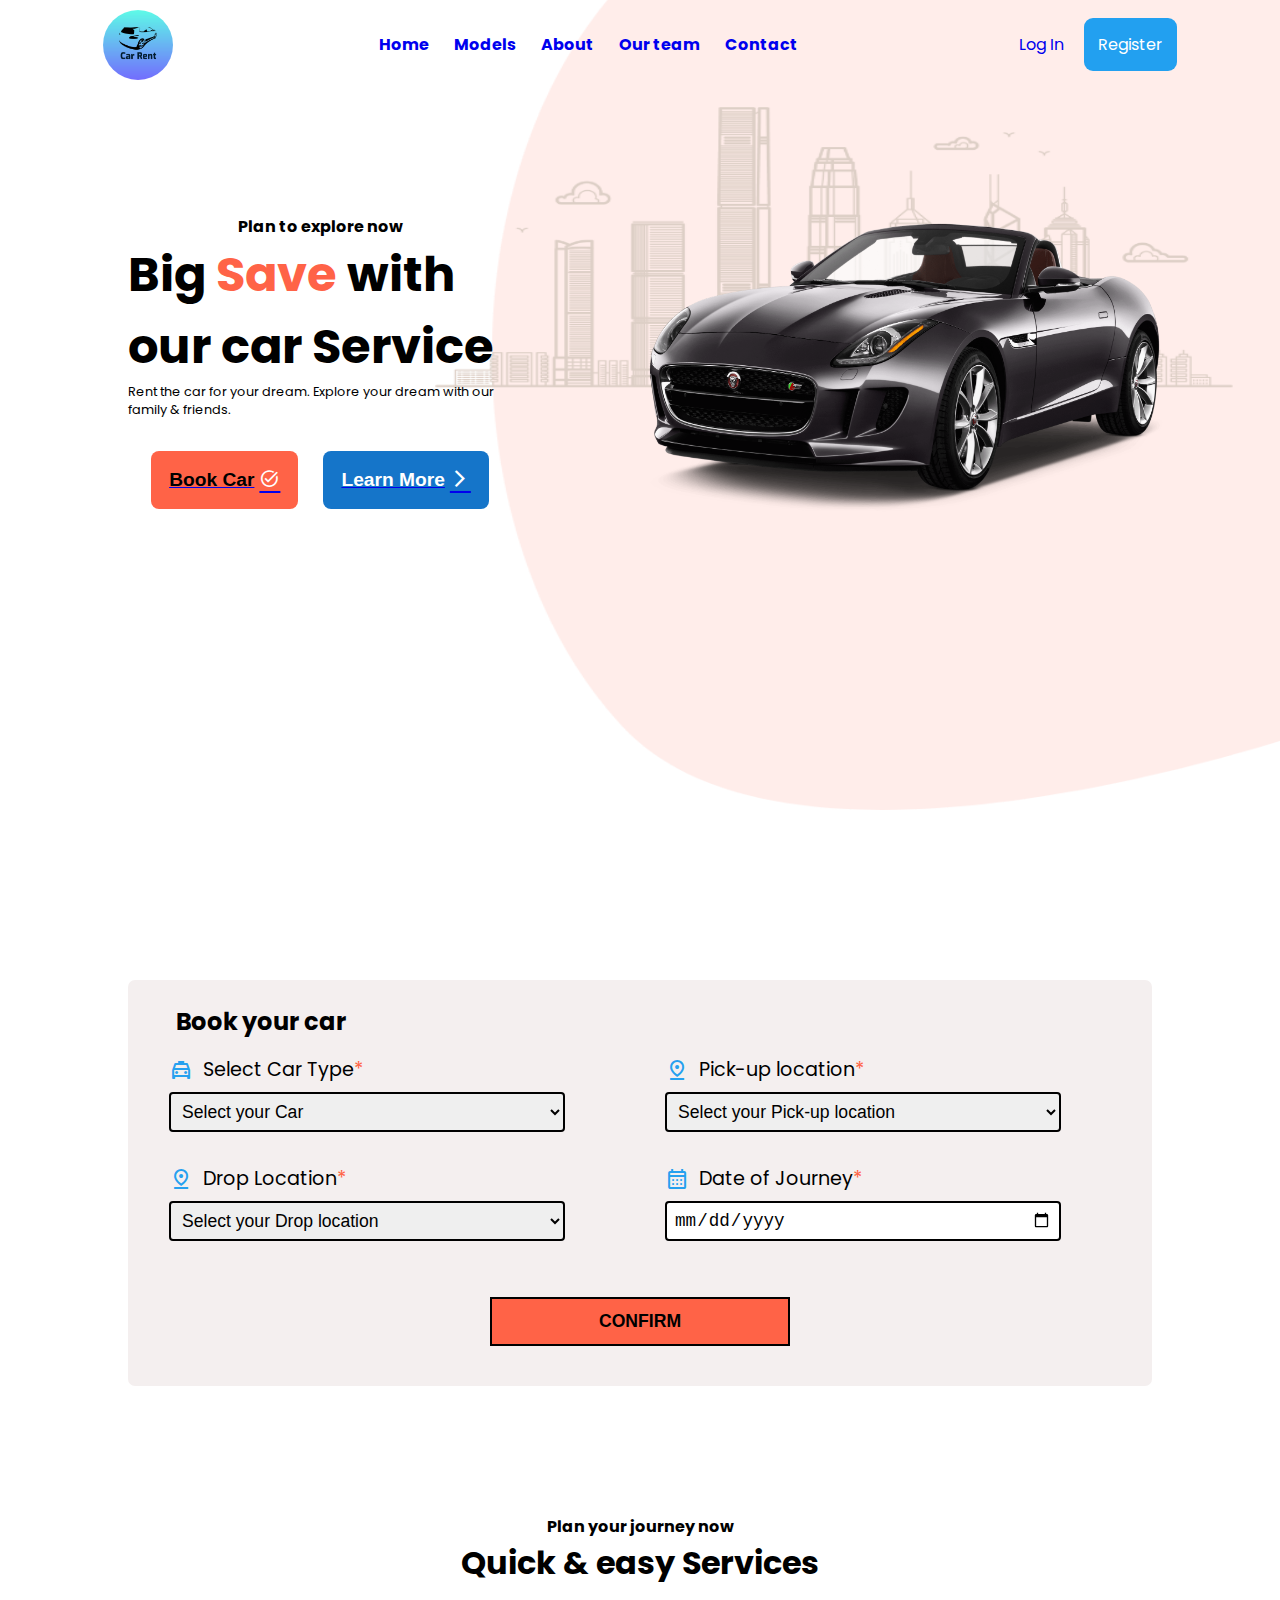
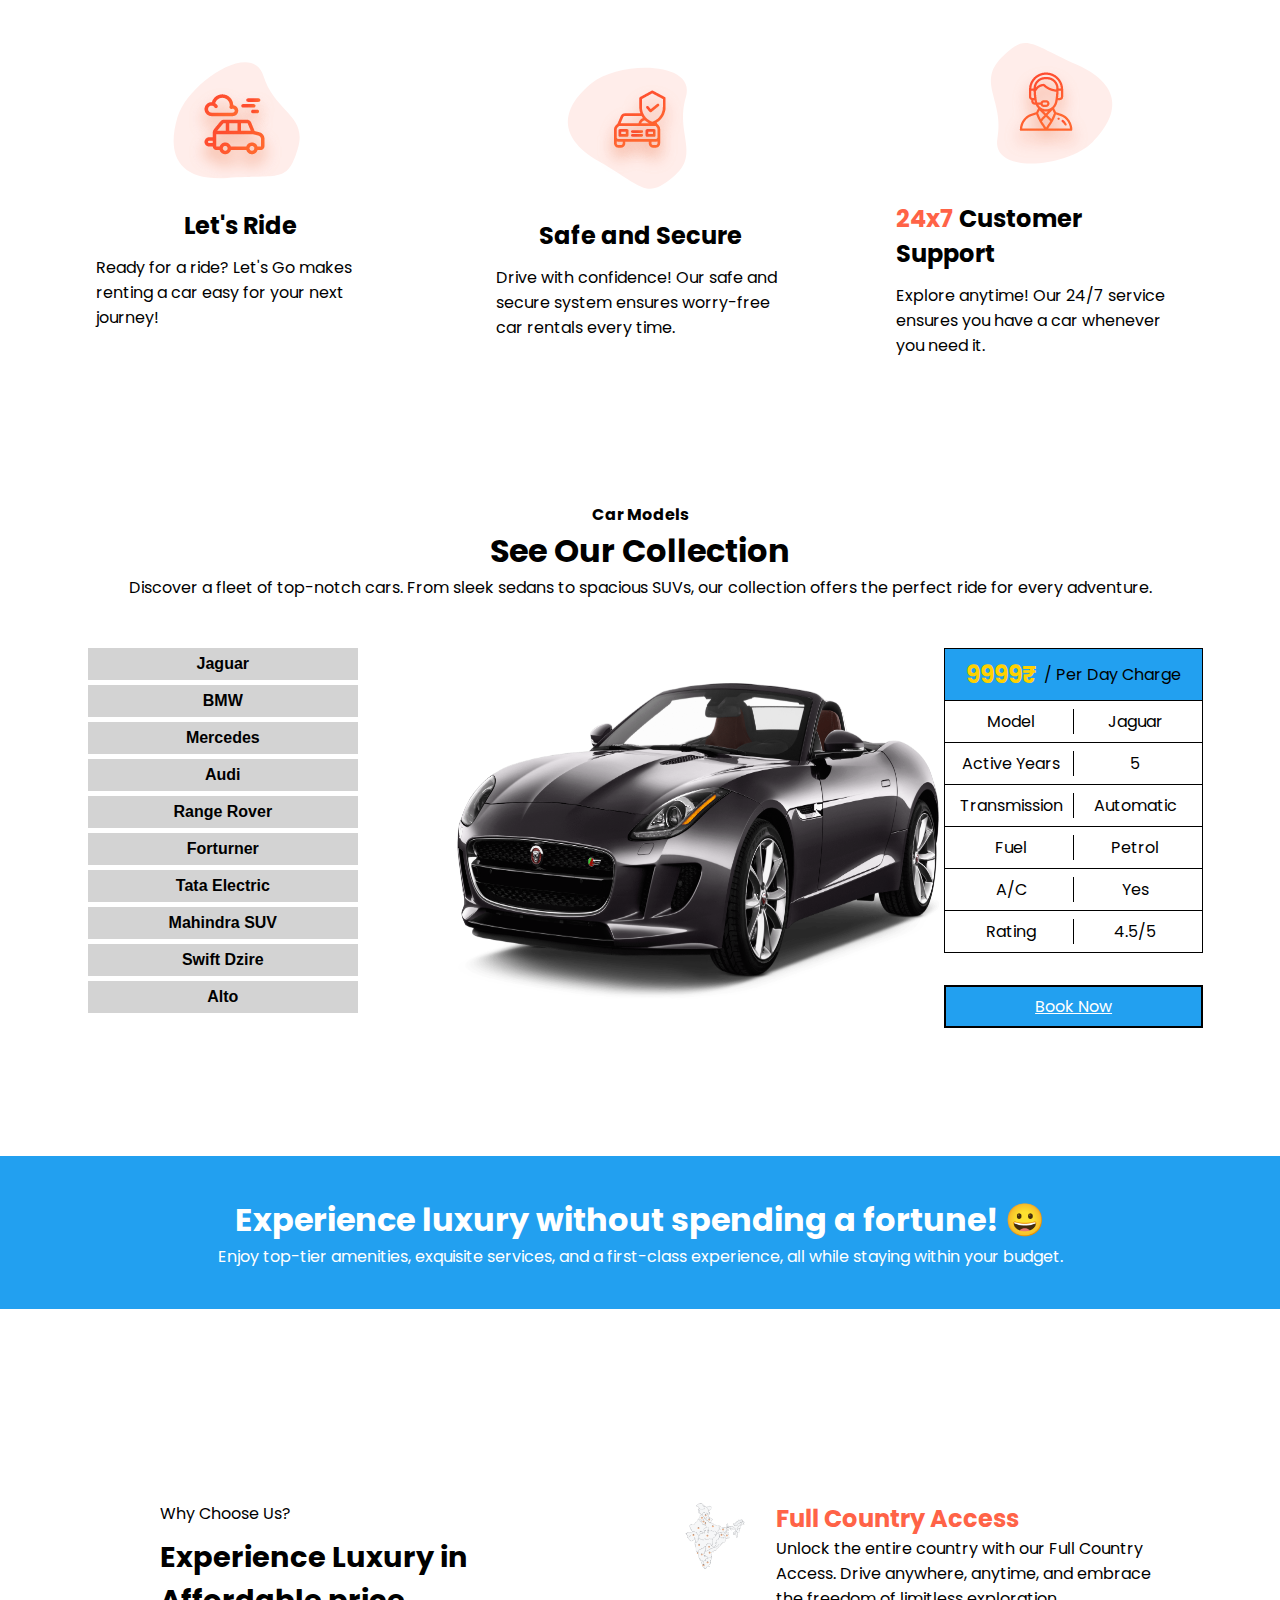
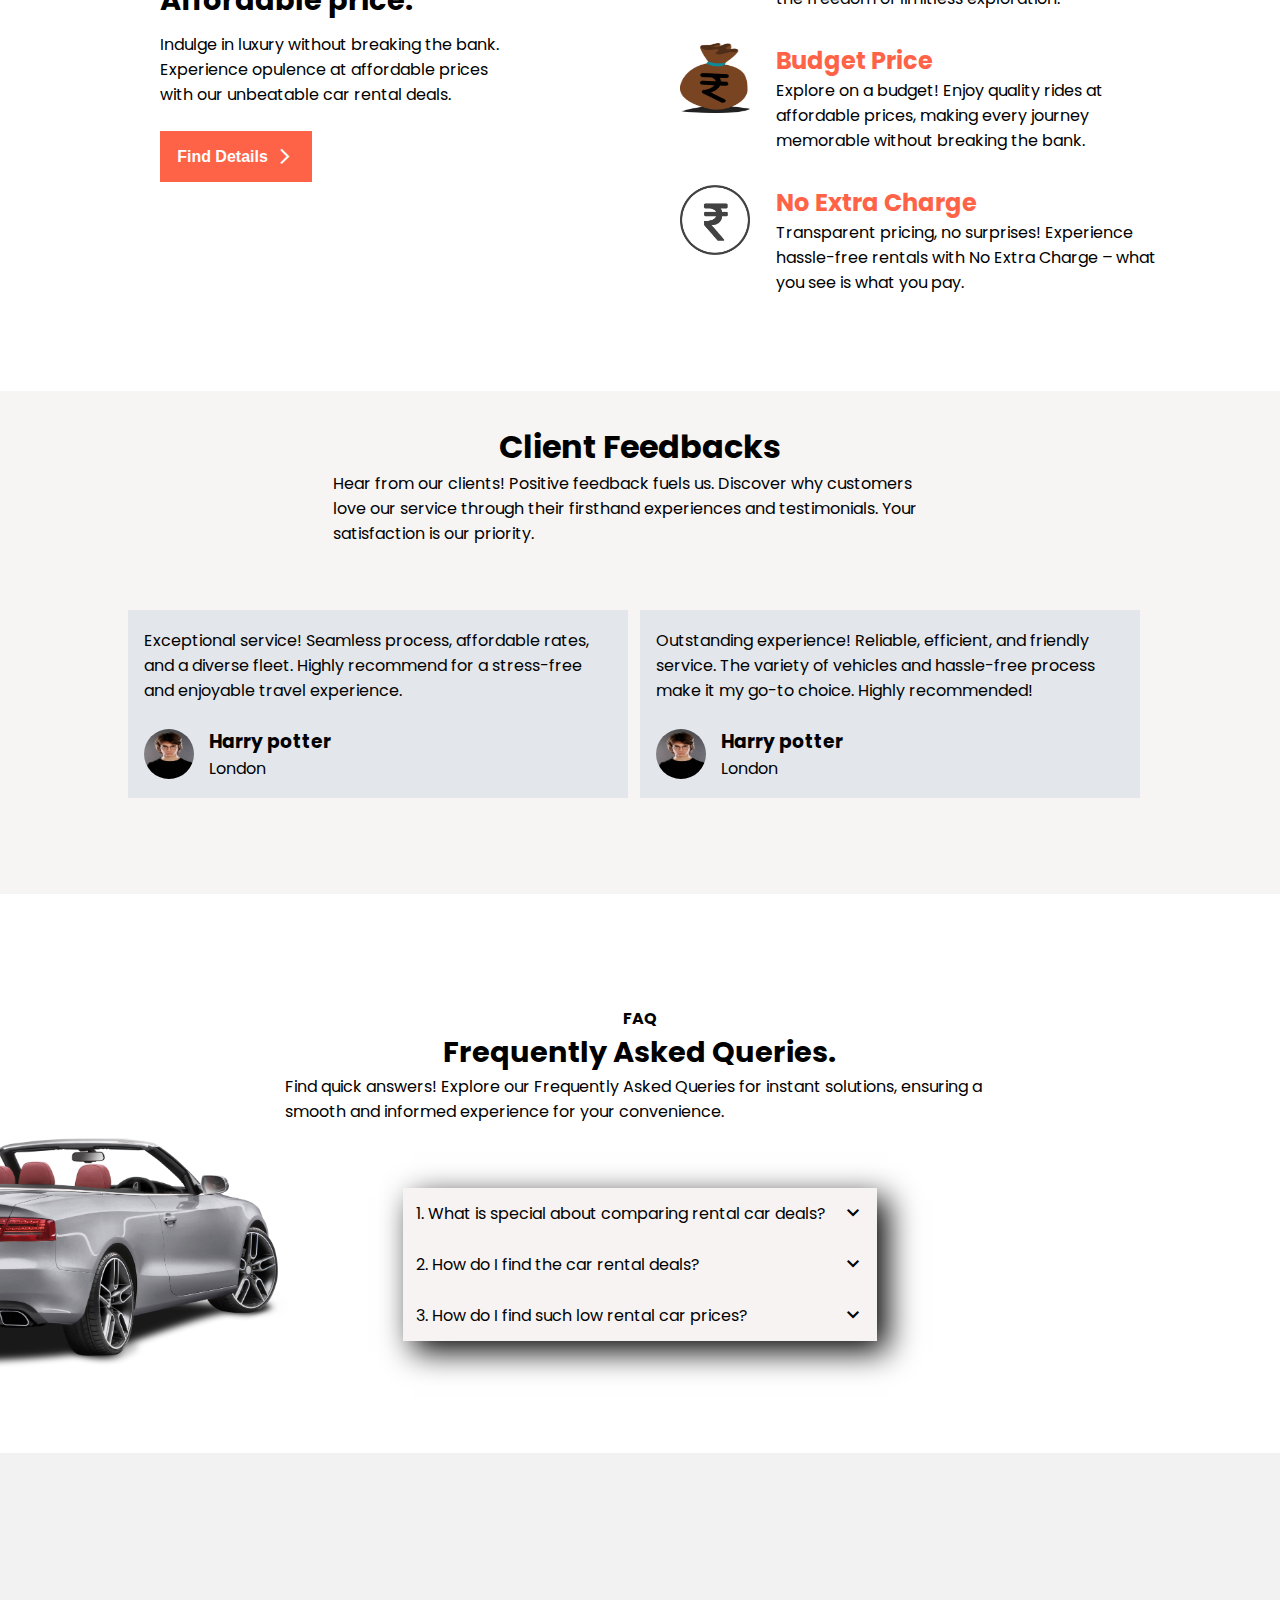
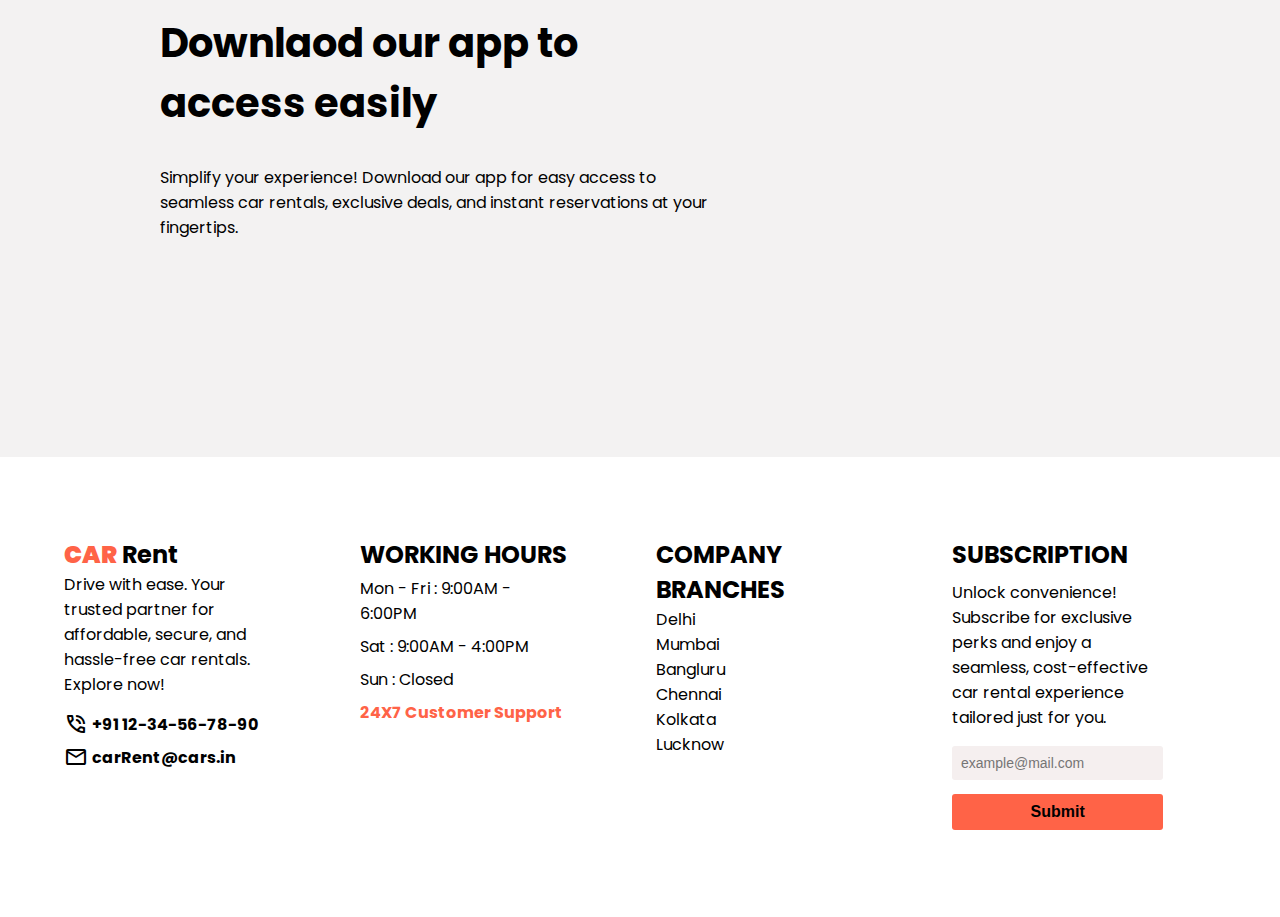
==== index.html @ 5f538761 "uploading car rent file" ====
<!DOCTYPE html>
<html lang="en">

<head>
    <meta charset="UTF-8" />
    <meta name="viewport" content="width=device-width, initial-scale=1.0" />
    <title>Car Rent</title>
    <link rel="stylesheet" href="/style.css" />
    <link rel="stylesheet"
        href="https://fonts.googleapis.com/css2?family=Material+Symbols+Outlined:opsz,wght,FILL,GRAD@20..48,100..700,0..1,-50..200" />
</head>

<body>
    <header id="header">
        <nav>
            <img src="/Image folder/background-buildings.png" alt="" class="back_img" />
            <div class="mobile_nav">
                <div class="close_nav">
                    <span class="material-symbols-outlined"> close </span>
                </div>
                <ul id="mobileNav-menu-list">
                    <li class="nav-menu-list"><a href="#">Home</a></li>
                    <li class="nav-menu-list model_click"><a href="#models">Models</a></li>
                    <li class="nav-menu-list"><a href="about.html">About</a></li>
                    <li class="nav-menu-list"><a href="ourTeam.html">Our team</a></li>
                    <li class="nav-menu-list"><a href="contact.html">Contact</a></li>
                </ul>
            </div>
            <div class="nav-container">
                <div class="nav-logo">
                    <img src="/Image folder/logo icon.png" alt="" />
                </div>
                <div class="menu">
                    <ul id="menu-list">
                        <li class="nav-menu-list"><a href="#" id="home-link">Home</a></li>
                        <li class="nav-menu-list">
                            <a href="#" id="model-link">Models</a>
                        </li>
                        <li class="nav-menu-list">
                            <a href="about.html" id="about-link">About</a>
                        </li>
                        <li class="nav-menu-list">
                            <a href="ourTeam.html" id="team-link">Our team</a>
                        </li>
                        <li class="nav-menu-list">
                            <a href="contact.html" id="contact-link">Contact</a>
                        </li>
                    </ul>
                </div>
                <div class="register">
                    <a href="#">Log In</a>
                    <a href="#">Register</a>
                </div>
                <div class="register_details">
                    <div class="full_registration">
                        <div class="register_detail">
                            <div class="register_form">
                                <form action="">
                                    <label for="firstname">First Name</label>
                                    <input type="text" name="firstname" id="Fullname" />
                                    <label for="secondname">Second Name</label>
                                    <input type="text" name="secondname" id="Sname" />
                                    <label for="email">Email</label>
                                    <input type="email" />
                                    <label for="password">Create Password</label>
                                    <input type="password" />
                                    <label for="confpassword">Confirm Password</label>
                                    <input type="password" />
                                </form>
                                <button class="register_bton">Register</button>
                            </div>
                            <!-- <div class="login_here">
                                <div class="log_bton">
                                    <button class="login_here">Log In</button>
                                </div>
                                <div class="rst_bton">
                                    <button class="reg_here">Register</button>
                                </div>
                            </div> -->
                        </div>

                        <div class="login_detail">
                            <div class="login_form">
                                <form action="">
                                    <label for="fullname">Full Name</label>
                                    <input type="text" name="fullname" id="Fname" />
                                    <label for="email">Email</label>
                                    <input type="email" />
                                    <label for="Yourpassword">Password</label>
                                    <input type="password" />
                                </form>
                                <button class="login_bton">Log In</button>
                            </div>
                        </div>
                    </div>
                </div>
                <label for="bton" id="bton_icon">
                    <span class="material-symbols-outlined"> menu </span>
                </label>
            </div>
            <section class="head">
                <div class="car-detail">
                    <h4>Plan to explore now</h4>
                    <h1>Big <span>Save</span> with our car Service</h1>
                    <p>
                        Rent the car for your dream. Explore your dream with our family &
                        friends.
                    </p>
                    <div class="button_container">
                        <a href="#"><button id="car_book">
                                Book Car
                                <span class="material-symbols-outlined"> task_alt </span>
                            </button></a>
                        <a href="#"><button id="know_more">
                                Learn More
                                <span class="material-symbols-outlined">
                                    arrow_forward_ios
                                </span>
                            </button></a>
                    </div>
                </div>
                <div class="car-image">
                    <img src="/Image folder/jaguar.png" alt="" class="home-car" />
                </div>
            </section>
        </nav>
        <div class="scroll_top">
            <span class="material-symbols-outlined"> expand_less </span>
        </div>
    </header>
    <main>
        <section class="booking" id="booking">
            <div class="booking_details">
                <h2>Book your car</h2>
                <form action="">
                    <div class="optionOne options">
                        <label for=""><span class="material-symbols-outlined"> local_taxi </span>Select Car
                            Type<span>*</span></label>
                        <select>
                            <option>Select your Car</option>
                            <option class="all_options" value="Jaguar">Jaguar</option>
                            <option class="all_options" value="BMW">BMW</option>
                            <option class="all_options" value="Mercedes">Mercedes</option>
                            <option class="all_options" value="Audi">Audi</option>
                            <option class="all_options" value="Range Rover">
                                Range Rover
                            </option>
                            <option class="all_options" value="Forturner">Forturner</option>
                            <option class="all_options" value="Tata Electric">
                                Tata Electric
                            </option>
                            <option class="all_options" value="Mahindra SUV">
                                Mahindra SUV
                            </option>
                            <option class="all_options" value="Swift Dzire">
                                Swift Dzire
                            </option>
                            <option class="all_options" value="Alto">Alto</option>
                        </select>
                    </div>
                    <div class="optionTwo options">
                        <label for=""><span class="material-symbols-outlined"> pin_drop </span>
                            Pick-up location<span>*</span></label>
                        <select>
                            <option>Select your Pick-up location</option>
                            <option class="all_options" value="Delhi">Delhi</option>
                            <option class="all_options" value="Mumbai">Mumbai</option>
                            <option class="all_options" value="Bangluru">Bangluru</option>
                            <option class="all_options" value="Chennai">Chennai</option>
                            <option class="all_options" value="Kolkata">Kolkata</option>
                            <option class="all_options" value="Lucknow">Lucknow</option>
                            <option class="all_options" value="Hyderabad">Hyderabad</option>
                            <option class="all_options" value="Pune">Pune</option>
                            <option class="all_options" value="Ahmedabad">Ahmedabad</option>
                        </select>
                    </div>
                    <div class="optionThree options">
                        <label for=""><span class="material-symbols-outlined"> pin_drop </span>Drop
                            Location<span>*</span></label>
                        <select>
                            <option>Select your Drop location</option>
                            <option class="all_options" value="Delhi">Delhi</option>
                            <option class="all_options" value="Mumbai">Mumbai</option>
                            <option class="all_options" value="Bangluru">Bangluru</option>
                            <option class="all_options" value="Chennai">Chennai</option>
                            <option class="all_options" value="Kolkata">Kolkata</option>
                            <option class="all_options" value="Lucknow">Lucknow</option>
                            <option class="all_options" value="Hyderabad">Hyderabad</option>
                            <option class="all_options" value="Pune">Pune</option>
                            <option class="all_options" value="Ahmedabad">Ahmedabad</option>
                        </select>
                    </div>
                    <div class="optionFour options">
                        <label for=""><span class="material-symbols-outlined"> calendar_month </span>Date of
                            Journey<span>*</span></label>
                        <input class="date_options" type="date" id="dateTime" />
                    </div>
                </form>
                <div class="confirm_button">
                    <button id="confirm">Confirm</button>
                </div>
            </div>
        </section>
        <div class="all_slot_booking">
            <div class="booking_slot_confirmation">
                <label for="name">Name: <span class="booking_name"></span></label>
                <label for="pick_loc">Pick-up: <span class="pick_location"></span></label>
                <label for="drop_loc">Drop: <span class="drop_location"></span></label>
                <label for="date_jor">Date: <span class="Journey_date"></span></label>
                <label for="fair">Charge: <span class="total_charge"></span></label>
                <label for="slots">Available Slots: <span class="slot_list"></span></label>
                <input type="submit" />
            </div>
        </div>
        <section class="some_prescription">
            <div class="explain_about_cars">
                <div class="planning">
                    <h4>Plan your journey now</h4>
                    <h1>Quick & easy Services</h1>
                </div>
                <div class="planning_features">
                    <div class="planningall">
                        <div class="plan_logo">
                            <img src="/Image folder/planOne logo.png" alt="" />
                        </div>
                        <div class="aboutPlan-explain">
                            <h2>Let's Ride</h2>
                            <p>
                                Ready for a ride? Let's Go makes renting a car easy for your
                                next journey!
                            </p>
                        </div>
                    </div>
                    <div class="planningall">
                        <div class="plan_logo">
                            <img src="/Image folder/planTwo logo.png" alt="" />
                        </div>
                        <div class="aboutPlan-explain">
                            <h2>Safe and Secure</h2>
                            <p>
                                Drive with confidence! Our safe and secure system ensures
                                worry-free car rentals every time.
                            </p>
                        </div>
                    </div>
                    <div class="planningall">
                        <div class="plan_logo">
                            <img src="/Image folder/planThree logo.png" alt="" />
                        </div>
                        <div class="aboutPlan-explain">
                            <h2><span>24x7</span> Customer Support</h2>
                            <p>
                                Explore anytime! Our 24/7 service ensures you have a car
                                whenever you need it.
                            </p>
                        </div>
                    </div>
                </div>
            </div>
        </section>
        <section class="car_models" id="models">
            <div class="model_details">
                <div class="model_titles">
                    <h4>Car Models</h4>
                    <h1>See Our Collection</h1>
                    <p>
                        Discover a fleet of top-notch cars. From sleek sedans to spacious
                        SUVs, our collection offers the perfect ride for every adventure.
                    </p>
                </div>
                <div class="model_names">
                    <div class="model_buttons">
                        <button class="car_model_bton" value="1">Jaguar</button>
                        <button class="car_model_bton" value="2">BMW</button>
                        <button class="car_model_bton" value="5">Mercedes</button>
                        <button class="car_model_bton" value="3">Audi</button>
                        <button class="car_model_bton" value="4">Range Rover</button>
                        <button class="car_model_bton" value="7">Forturner</button>
                        <button class="car_model_bton" value="6">Tata Electric</button>
                        <button class="car_model_bton" value="8">Mahindra SUV</button>
                        <button class="car_model_bton" value="9">Swift Dzire</button>
                        <button class="car_model_bton" value="10">Alto</button>
                    </div>
                    <div class="model_car_logo">
                        <div class="model_cars">
                            <img src="/Image folder/jaguar.png" alt="" class="model_image" />
                        </div>
                        <div class="car_price_rent_descriptions">
                            <div class="price_rent">
                                <span class="rent_price">9999₹</span> / Per Day Charge
                            </div>
                            <div class="car_model_details rent_list">
                                <span>Model</span>
                                <span class="model_name">Jaguar</span>
                            </div>
                            <div class="car_manufature_year_details rent_list">
                                <span>Active Years</span>
                                <span class="year">5</span>
                            </div>
                            <div class="car_Transmission_details rent_list">
                                <span>Transmission</span>
                                <span class="transmission_name">Automatic</span>
                            </div>
                            <div class="car_fuel_details rent_list">
                                <span>Fuel</span>
                                <span class="fule_name">Petrol</span>
                            </div>
                            <div class="car_accessories_details rent_list">
                                <span>A/C</span>
                                <span class="accessories_name">Yes</span>
                            </div>
                            <div class="car_ratings_details rent_list">
                                <span>Rating</span>
                                <span class="ratings_name">4.5/5</span>
                            </div>
                            <div class="booking_button">
                                <a href="#" class="book_car_button">Book Now</a>
                            </div>
                        </div>
                    </div>
                </div>
            </div>
        </section>
        <section class="about_company_services">
            <div class="banner">
                <h1>Experience luxury without spending a fortune! 😀</h1>
                <p>
                    Enjoy top-tier amenities, exquisite services, and a first-class
                    experience, all while staying within your budget.
                </p>
            </div>
        </section>
        <section class="description_about_company">
            <div class="full_description">
                <div class="some_car_images">
                    <img src="/Image folder/group cars.png" alt="" />
                </div>
                <div class="description_content">
                    <div class="about_us_left">
                        <p>Why Choose Us?</p>
                        <h2>Experience Luxury in Affordable price.</h2>
                        <p>
                            Indulge in luxury without breaking the bank. Experience opulence
                            at affordable prices with our unbeatable car rental deals.
                        </p>
                        <button class="about_details">
                            Find Details
                            <span class="material-symbols-outlined">
                                arrow_forward_ios
                            </span>
                        </button>
                    </div>
                    <div class="about_us_right">
                        <div class="about_contents_one">
                            <div class="about_img">
                                <img src="/Image folder/indian map.png" alt="" />
                            </div>
                            <div class="describe">
                                <h2>Full Country Access</h2>
                                <p>
                                    Unlock the entire country with our Full Country Access.
                                    Drive anywhere, anytime, and embrace the freedom of
                                    limitless exploration.
                                </p>
                            </div>
                        </div>
                        <div class="about_contents_one">
                            <div class="about_img">
                                <img src="/Image folder/savings.png" alt="" />
                            </div>
                            <div class="describe">
                                <h2>Budget Price</h2>
                                <p>
                                    Explore on a budget! Enjoy quality rides at affordable prices, making every journey
                                    memorable without breaking the bank.
                                </p>
                            </div>
                        </div>
                        <div class="about_contents_one">
                            <div class="about_img">
                                <img src="/Image folder/rupee money.png" alt="" />
                            </div>
                            <div class="describe">
                                <h2>No Extra Charge</h2>
                                <p>
                                    Transparent pricing, no surprises! Experience hassle-free rentals with No Extra
                                    Charge – what you see is what you pay.
                                </p>
                            </div>
                        </div>
                    </div>
                </div>
            </div>
        </section>
        <section class="user_feedback">
            <div class="feedback_descriptions">
                <div class="feedback_heading">
                    <h1>Client Feedbacks</h1>
                    <p>
                        Hear from our clients! Positive feedback fuels us. Discover why customers love our service
                        through their firsthand
                        experiences and testimonials. Your satisfaction is our priority.
                    </p>
                </div>
                <div class="feedback_card">
                    <div class="feedback_message">
                        <p>
                            Exceptional service! Seamless process, affordable rates, and a diverse fleet. Highly
                            recommend for a stress-free and
                            enjoyable travel experience.
                        </p>
                        <div class="user_profile">
                            <img src="/Image folder/harry potter.jpg" alt="" />
                            <div class="user_detail">
                                <h3>Harry potter</h3>
                                <p>London</p>
                            </div>
                            <div class="rating_details">
                                <span class="display_rating"></span>
                            </div>
                        </div>
                    </div>
                    <div class="feedback_message">
                        <p>
                            Outstanding experience! Reliable, efficient, and friendly service. The variety of vehicles
                            and hassle-free process make
                            it my go-to choice. Highly recommended!
                        </p>
                        <div class="user_profile">
                            <img src="/Image folder/harry potter.jpg" alt="" />
                            <div class="user_detail">
                                <h3>Harry potter</h3>
                                <p>London</p>
                            </div>
                            <div class="rating_details">
                                <span class="display_rating"></span>
                            </div>
                        </div>
                    </div>
                </div>
            </div>
        </section>
        <section class="query">
            <div class="asked_query">
                <div class="query_heading">
                    <h4>FAQ</h4>
                    <h1>Frequently Asked Queries.</h1>
                    <p>
                        Find quick answers! Explore our Frequently Asked Queries for instant solutions, ensuring a
                        smooth and informed
                        experience for your convenience.
                    </p>
                </div>
                <div class="back_car_img">
                    <img src="/Image folder/audi back.png" alt="" />
                </div>
                <div class="query_box">
                    <div class="query_questions">
                        <div class="question_details" data-target="1" id="question_one">
                            <p>1. What is special about comparing rental car deals?</p>
                            <span class="material-symbols-outlined"> expand_more </span>
                        </div>
                        <div class="query_solution one_solution" value="1" id="solution_one">
                            <p>
                                Comparing rental car deals is important as it helps find the
                                best deal that fits your budget and requirements, ensuring you
                                get the most value for your money. By comparing various
                                options, you can find deals that offer lower prices,
                                additional services, or better car models. You can find car
                                rental deals by researching online and comparing prices from
                                different rental companies.
                            </p>
                        </div>
                    </div>
                    <div class="query_questions">
                        <div class="question_details" data-target="2" id="question_two">
                            <p>2. How do I find the car rental deals?</p>
                            <span class="material-symbols-outlined"> expand_more </span>
                        </div>
                        <div class="query_solution two_solution" value="2" id="solution_two">
                            <p>
                                You can find car rental deals by researching online and
                                comparing prices from different rental companies. Websites
                                such as Expedia, Kayak, and Travelocity allow you to compare
                                prices and view available rental options. It is also
                                recommended to sign up for email newsletters and follow rental
                                car companies on social media to be informed of any special
                                deals or promotions.
                            </p>
                        </div>
                    </div>
                    <div class="query_questions">
                        <div class="question_details" data-target="3" id="question_three">
                            <p>3. How do I find such low rental car prices?</p>
                            <span class="material-symbols-outlined"> expand_more </span>
                        </div>
                        <div class="query_solution three_solution" value="3" id="solution_three">
                            <p>
                                Book in advance: Booking your rental car ahead of time can
                                often result in lower prices. Compare prices from multiple
                                companies: Use websites like Kayak, Expedia, or Travelocity to
                                compare prices from multiple rental car companies. Look for
                                discount codes and coupons: Search for discount codes and
                                coupons that you can use to lower the rental price. Renting
                                from an off-airport location can sometimes result in lower
                                prices.
                            </p>
                        </div>
                    </div>
                </div>
            </div>
        </section>
        <section class="downloads">
            <div class="download_container">
                <div class="download_controls">
                    <h2>Downlaod our app to access easily</h2>
                    <p>
                        Simplify your experience! Download our app for easy access to seamless car rentals, exclusive
                        deals, and instant
                        reservations at your fingertips.
                    </p>
                    <div class="download_buttons">
                        <img src="https://car-rental-ten.vercel.app/static/media/googleapp.e6493904327fe3f9b89c7c75a4f3ae74.svg"
                            alt="" class="playstore_download" />
                        <img src="https://car-rental-ten.vercel.app/static/media/appstore.35481c6295b0744dfcc00d35874fbdd8.svg"
                            alt="" class="ios_download" />
                    </div>
                </div>
            </div>
        </section>
    </main>
    <footer>
        <div class="car_footer_one car_footer">
            <div class="some_about_offer">
                <h2><strong>CAR</strong> Rent</h2>
                <p>
                    Drive with ease. Your trusted partner for affordable, secure, and hassle-free car rentals. Explore
                    now!
                </p>
            </div>
            <div class="contact_services">
                <div class="contact_one">
                    <span class="material-symbols-outlined"> phone_in_talk </span>
                    <h4>+91 12-34-56-78-90</h4>
                </div>
                <div class="contact_two">
                    <span class="material-symbols-outlined"> mail </span>
                    <h4>carRent@cars.in</h4>
                </div>
            </div>
        </div>
        <div class="car_footer_two car_footer">
            <div class="working_hour_details">
                <h2>WORKING HOURS</h2>
                <p>Mon - Fri : 9:00AM - 6:00PM</p>
                <p>Sat : 9:00AM - 4:00PM</p>
                <p>Sun : Closed</p>
                <p><strong>24X7 Customer Support</strong></p>
            </div>
        </div>
        <div class="car_footer_three car_footer">
            <div class="company_locations">
                <div class="location_availibility">
                    <h2>COMPANY BRANCHES</h2>
                    <p>Delhi</p>
                    <p>Mumbai</p>
                    <p>Bangluru</p>
                    <p>Chennai</p>
                    <p>Kolkata</p>
                    <p>Lucknow</p>
                </div>
            </div>
        </div>
        <div class="car_footer_four car_footer">
            <div class="follow_us">
                <h2>SUBSCRIPTION</h2>
                <p>
                    Unlock convenience! Subscribe for exclusive perks and enjoy a seamless, cost-effective car rental
                    experience tailored
                    just for you.
                </p>
                <input type="text" class="mail_box" placeholder="example@mail.com" />
                <input type="submit" href="mailto:carRent@gmail.com" name="subscription_button" id="subscribe" />
            </div>
        </div>
    </footer>
</body>
<script src="/main.js"></script>

</html>
---- style.css ----
@import url("https://fonts.googleapis.com/css2?family=Poppins:wght@300;400;500&display=swap");

:root {
  --poppin: "Poppins", "san-serif";
}

* {
  margin: 0;
  padding: 0;
  box-sizing: border-box;
}

body {
  background-color: #ffffff;
  font-family: var(--poppin);
  scroll-behavior: smooth;
}

header {
  width: 100%;
  height: 100vh;
}

nav {
  width: 100%;
}

nav > img {
  position: absolute;
  z-index: -1;
  height: 90%;
  width: 66%;
  display: flex;
  right: 0;
}

.nav-container {
  height: 5.5rem;
  width: 100%;
  display: flex;
  flex-direction: row;
  justify-content: space-around;
  padding: 10px 0;
}

.mobile_nav {
  align-items: center;
  background-color: #fff;
  display: flex;
  flex-direction: column;
  height: 100vh;
  justify-content: center;
  position: fixed;
  left: -100%;
  top: 0;
  transition: all 1s
    linear(
      0 0%,
      0 2.27%,
      0.02 4.53%,
      0.04 6.8%,
      0.06 9.07%,
      0.1 11.33%,
      0.14 13.6%,
      0.25 18.15%,
      0.39 22.7%,
      0.56 27.25%,
      0.77 31.8%,
      1 36.35%,
      0.89 40.9%,
      0.85 43.18%,
      0.81 45.45%,
      0.79 47.72%,
      0.77 50%,
      0.75 52.27%,
      0.75 54.55%,
      0.75 56.82%,
      0.77 59.1%,
      0.79 61.38%,
      0.81 63.65%,
      0.85 65.93%,
      0.89 68.2%,
      1 72.7%,
      0.97 74.98%,
      0.95 77.25%,
      0.94 79.53%,
      0.94 81.8%,
      0.94 84.08%,
      0.95 86.35%,
      0.97 88.63%,
      1 90.9%,
      0.99 93.18%,
      0.98 95.45%,
      0.99 97.73%,
      1 100%
    );
  width: 100%;
  z-index: 999;
  /* display: none; */
  cursor: pointer;
}

.open_nav {
  left: 0;
}

.mobile_nav .close_nav {
  cursor: pointer;
  font-size: 3rem;
  position: absolute;
  right: 2.5rem;
  top: 0.5rem;
  transition: all 0.3s;
}

#mobileNav-menu-list {
  display: flex;
  flex-direction: column;
  gap: 1.5rem;
  font-size: 1rem;
  text-align: center;
  list-style: none;
  font-weight: 500;
}

.nav-container #bton_icon {
  display: none;
}

.nav-container .nav-logo img {
  width: 70px;
  height: 70px;
  border-radius: 50%;
}

.nav-container .menu {
  display: flex;
}

.nav-container .menu #menu-list {
  display: flex;
  flex-direction: row;
  gap: 25px;
  align-items: center;
  color: #1575c9;
  font-weight: 700;
}

.nav-container .menu #menu-list li a {
  transition: all 0.3s ease;
  text-decoration: none;
}

.nav-container .menu #menu-list li a:hover {
  color: tomato;
}

.nav-container .menu #menu-list li {
  list-style: none;
}

.nav-container .register {
  display: flex;
  flex-direction: row;
  justify-content: center;
  align-items: center;
}

.nav-container .register_details {
  width: 100%;
  height: 100vh;
  position: absolute;
  z-index: 99;
  align-items: center;
  justify-content: center;
  display: flex;
}

.nav-container .register_details .full_registration {
  width: 70%;
  height: 60%;
  margin: auto;
  background-color: White;
  border-radius: 39px;
}

.nav-container .register > a:nth-child(1) {
  padding: 14px 20px 14px 14px;
  text-decoration: none;
}

.nav-container .register > a:nth-child(2) {
  padding: 14px 14px 14px 14px;
  background-color: #199ceff5;
  border-radius: 9px;
  color: white;
  text-decoration: none;
}

.nav-container
  .register_details
  .full_registration
  .register_detail
  .login_here {
  position: absolute;
  height: 100%;
  z-index: 999;
  background-color: white;
}

.nav-container .register_details {
  display: none;
}

.nav-container .register_details .full_registration {
  display: grid;
  grid-template-columns: repeat(2, 1fr);
  padding: 1rem;
  background-color: skyblue;
}

.nav-container .register_details .full_registration .register_detail {
  display: flex;
  justify-content: center;
  align-items: center;
}

.nav-container
  .register_details
  .full_registration
  .register_detail
  .register_form {
  width: 100%;
  display: flex;
  justify-content: center;
  align-items: center;
  flex-direction: column;
}

.nav-container
  .register_details
  .full_registration
  .register_detail
  .register_form
  form {
  display: flex;
  flex-direction: column;
  gap: 4px;
  width: 60%;
}

.nav-container
  .register_details
  .full_registration
  .register_detail
  .register_form
  form
  label {
  padding: 5px 0 0;
  font-size: 1.2rem;
}

.nav-container
  .register_details
  .full_registration
  .register_detail
  .register_form
  form
  input {
  border: none;
  outline: none;
  border-bottom: 1px solid #000;
  background-color: skyblue;
  height: 1.3rem;
  font-size: 14px;
}

.register_bton {
  margin-top: 2rem;
  padding: 10px 32px;
  border-radius: 10px;
  font-size: 1.1rem;
  outline: none;
  box-shadow: 7px 7px 30px #000;
  background-color: tomato;
  color: white;
  border: none;
  cursor: pointer;
  transition: all 0.4s linear;
}

.register_bton:hover {
  background-color: #000;
}

.nav-container .register_details .full_registration .login_detail {
  display: flex;
  justify-content: center;
  align-items: center;
}

.nav-container .register_details .full_registration .login_detail .login_form {
  width: 100%;
  display: flex;
  justify-content: center;
  align-items: center;
  flex-direction: column;
}

.nav-container
  .register_details
  .full_registration
  .login_detail
  .login_form
  form {
  display: flex;
  flex-direction: column;
  gap: 4px;
  width: 60%;
}

.nav-container
  .register_details
  .full_registration
  .login_detail
  .login_form
  form
  label {
  padding: 5px 0 0;
  font-size: 1.2rem;
}

.nav-container
  .register_details
  .full_registration
  .login_detail
  .login_form
  form
  input {
  border: none;
  outline: none;
  border-bottom: 1px solid #000;
  background-color: skyblue;
  height: 1.3rem;
  font-size: 14px;
}

.login_bton {
  margin-top: 2rem;
  padding: 10px 32px;
  border-radius: 10px;
  font-size: 1.1rem;
  outline: none;
  box-shadow: 7px 7px 30px #000;
  background-color: tomato;
  color: white;
  border: none;
  cursor: pointer;
  transition: all 0.4s linear;
}

.login_bton:hover {
  background-color: #000;
}

.head {
  display: grid;
  grid-template-columns: repeat(2, 1fr);
  top: 4rem;
  padding-top: 2.5rem;
  position: relative;
}

.head .car-detail {
  display: flex;
  justify-content: center;
  align-items: center;
  flex-direction: column;
  padding: 0 8rem;
}

.head .car-detail h1 {
  font-size: 3rem;
}

.head .car-detail h1 > span {
  color: tomato;
}

.head .car-detail p {
  font-size: 0.8rem;
  color: black;
}

.head .car-detail .button_container {
  display: flex;
  flex-direction: row;
  gap: 25px;
  margin-top: 2rem;
}

.head .car-detail .button_container button {
  padding: 18px;
  font-size: 1.2rem;
  display: flex;
  justify-self: center;
  align-items: center;
  border-radius: 8px;
  outline: none;
  border: none;
  font-weight: 700;
  cursor: pointer;
}

.head .car-detail .button_container button a {
  color: #fff;
  text-decoration: none;
}

.head .car-detail .button_container a #car_book {
  background-color: tomato;
  color: black;
}

.head .car-detail .button_container a #know_more {
  background-color: #1575c9;
  color: white;
}

.head .car-detail .button_container button span {
  font-size: 1.3rem;
  margin-left: 5px;
  color: #fff;
}

.head .car-image {
  width: fit-content;
}

.head .car-image img {
  position: relative;
  /* right: 5rem; */
  width: 90%;
  height: 100%;
}

header .scroll_top {
  display: none;
  width: 40px;
  height: 40px;
  justify-content: center;
  align-items: center;
  padding: 10px;
  background-color: tomato;
  position: fixed;
  right: 4rem;
  bottom: 4rem;
  border: 1px solid black;
  cursor: pointer;
  border-radius: 50%;
  color: white;
  transition: all 0.4s ease;
  /* display: none; */
  z-index: 20;
}

header .scroll_top:hover {
  box-shadow: 0px 0px 30px #000000;
  transform: rotateZ(360deg);
}

/* MAIN SECTION */

main .booking {
  margin-top: 5rem;
  width: 100%;
  display: flex;
  justify-content: center;
  align-items: center;
  height: fit-content;
}

main .booking_details {
  width: 80%;
  border-radius: 7px;
  padding: 1.5rem 1rem;
  background-color: rgb(244, 239, 239);
}

main .booking_details h2 {
  display: flex;
  justify-content: left;
  padding-left: 2rem;
  align-items: center;
  margin-bottom: 1rem;
}

main .booking_details form {
  width: 100%;
  display: grid;
  grid-template-columns: repeat(2, 1fr);
}

main .booking_details form .options {
  display: flex;
  flex-direction: column;
  justify-content: space-around;
  width: 90%;
  padding: 0 25px;
}

main .booking_details form .options label {
  font-size: 1.2rem;
  display: flex;
  justify-content: left;
  align-items: center;
}

main .booking_details form .options select {
  padding: 7px;
  margin: 8px 0 2rem;
  font-size: 1.1rem;
  outline: none;
  border-radius: 4px;
  border: 2px solid black;
  cursor: pointer;
}

main .booking_details form .options select .all_options {
  color: tomato;
  cursor: pointer;
}

main .booking_details form .options span:nth-child(1) {
  margin-right: 10px;
  color: #199ceff5;
}

main .booking_details form .options span:nth-child(2) {
  color: tomato;
}

main .booking_details form .optionFour .date_options {
  padding: 7px;
  margin: 8px 0 2rem;
  font-size: 1.1rem;
  outline: none;
  border-radius: 4px;
  border: 2px solid black;
  cursor: pointer;
}

main .booking_details .confirm_button {
  width: 100%;
  display: flex;
  justify-content: center;
  align-items: center;
}

main .booking_details .confirm_button #confirm {
  padding: 12px;
  width: 300px;
  background-color: tomato;
  outline: none;
  border: 2px solid black;
  font-size: 1.1rem;
  font-weight: 700;
  margin: 1.5rem 0 1rem 0;
  text-transform: uppercase;
  cursor: pointer;
}

.all_slot_booking {
  width: 80%;
  /* height: 100vh; */
  position: absolute;
  z-index: 999;
  background-color: white;
  height: fit-content;
  display: none;
}

.all_slot_booking .booking_slot_confirmation {
  display: flex;
  flex-direction: column;
  justify-content: center;
  align-items: center;
}

/* SECTION TWO */

.some_prescription {
  width: 100%;
  margin-top: 8rem;
}

.some_prescription .explain_about_cars .planning {
  display: flex;
  justify-content: center;
  align-items: center;
  flex-direction: column;
}

.some_prescription .explain_about_cars .planning_features {
  display: grid;
  grid-template-columns: repeat(3, 1fr);
  padding: 2rem 4rem;
  gap: 3rem;
}

.some_prescription .explain_about_cars .planning_features .planningall {
  display: flex;
  flex-direction: column;
  justify-content: center;
  align-items: center;
  padding: 0 2rem;
}

.some_prescription
  .explain_about_cars
  .planning_features
  .planningall
  .aboutPlan-explain {
  display: flex;
  justify-content: center;
  align-items: center;
  flex-direction: column;
}

.some_prescription
  .explain_about_cars
  .planning_features
  .planningall
  .aboutPlan-explain
  h2 {
  margin-bottom: 12px;
}

.some_prescription
  .explain_about_cars
  .planning_features
  .planningall
  .aboutPlan-explain
  h2
  span {
  color: tomato;
}

.car_models .model_details {
  width: 100%;
  margin-top: 7rem;
  padding: 0 4rem;
}

.car_models .model_details .model_titles {
  display: flex;
  flex-direction: column;
  justify-content: center;
  align-items: center;
  margin-bottom: 1rem;
}

.car_models .model_details .model_titles h1 {
  font-size: 2rem;
}

.car_models .model_details .model_names {
  padding: 0 1rem;
  margin: 3rem 0;
  display: grid;
  grid-template-columns: 30% 70%;
  /* gap: 2rem; */
}

.car_models .model_details .model_names .model_buttons {
  display: flex;
  padding: 0 0.5rem;
  flex-direction: column;
  width: 85%;
  gap: 5px;
}

.car_models .model_details .model_names .model_buttons .car_model_bton {
  padding: 7px;
  background-color: lightgrey;
  font-size: 1rem;
  font-weight: 700;
  cursor: pointer;
  border: transparent;
}

.car_models .model_details .model_names .model_buttons .car_model_bton:hover {
  background-color: tomato;
  color: white;
}

.car_models .model_details .model_names .model_car_logo {
  padding: 0 2rem;
  display: grid;
  gap: 4rem;
  grid-template-columns: 60% 40%;
}

.image_collection .image_container {
  display: none;
}

.car_models .model_details .model_cars img {
  width: 500px;
  height: 372px;
}

.car_models .model_details .car_price_rent_descriptions {
  display: flex;
  flex-direction: column;
  width: 90%;
}

.car_models .model_details .car_price_rent_descriptions .price_rent {
  border: 1px solid black;
  padding: 8px 5px;
  text-align: center;
  background-color: #199ceff5;
  color: black;
  display: flex;
  justify-content: center;
  align-items: center;
}

.car_models
  .model_details
  .car_price_rent_descriptions
  .price_rent
  .rent_price {
  font-weight: bolder;
  font-size: 1.5rem;
  color: #ffd100;
  padding-right: 7px;
}

.car_models .model_details .car_price_rent_descriptions .rent_list {
  display: grid;
  grid-template-columns: repeat(2, 1fr);
  border-bottom: 1px solid black;
  border-left: 1px solid black;
  border-right: 1px solid black;
  padding: 8px 5px;
  text-align: center;
}

.car_models
  .model_details
  .car_price_rent_descriptions
  .rent_list
  span:first-child {
  border-right: 1px solid black;
}

.car_models
  .model_details
  .car_price_rent_descriptions
  .booking_button
  .book_car_button {
  padding: 7px;
  margin-top: 2rem;
  display: flex;
  background-color: #199ceff5;
  color: white;
  border: 2px solid black;
  justify-content: center;
  align-items: center;
}

.about_company_services {
  margin: 8rem 0;
  width: 100%;
  background-color: #199ceff5;
  padding: 2.5rem 0;
  color: white;
}

.about_company_services .banner {
  width: 100%;
}

.about_company_services .banner h1 {
  display: flex;
  justify-content: center;
  align-items: center;
  text-align: center;
}

.about_company_services .banner p {
  display: flex;
  justify-content: center;
  align-items: center;
  text-align: center;
}

.description_about_company {
  width: 100%;
  margin: 1rem 0 4rem 0;
}

.description_about_company .some_car_images {
  width: 100%;
  display: flex;
  justify-content: center;
  align-items: center;
}

.description_about_company .some_car_images img {
  width: 60%;
}

.description_about_company .description_content {
  display: grid;
  grid-template-columns: repeat(2, 1fr);
  gap: 5rem;
  margin-top: 2rem;
}

.description_about_company .description_content .about_us_left {
  width: 90%;
  display: flex;
  justify-content: left;
  padding: 2rem 2rem 2rem 10rem;
  flex-direction: column;
}

.description_about_company .description_content .about_us_left h2 {
  font-size: 1.8rem;
  font-weight: 1200;
  margin: 10px 0;
}

.description_about_company .description_content .about_us_left > p {
  color: black;
  font-weight: 5rem;
}

.description_about_company .description_content .about_us_left button {
  width: 152px;
  padding: 16px;
  display: flex;
  font-size: 1rem;
  justify-content: center;
  align-items: center;
  margin-top: 1.5rem;
  background-color: tomato;
  color: white;
  font-weight: 700;
  outline: none;
  cursor: pointer;
  border: none;
}

.description_about_company .description_content .about_us_left button span {
  font-size: 1.2rem;
  margin-left: 8px;
}

.description_about_company .description_content .about_us_right {
  width: 80%;
}

.description_about_company
  .description_content
  .about_us_right
  .about_contents_one {
  display: grid;
  grid-template-columns: 20% 80%;
  margin: 2rem 0;
}

.description_about_company
  .description_content
  .about_us_right
  .about_contents_one
  .about_img {
  width: fit-content;
}

.description_about_company
  .description_content
  .about_us_right
  .about_contents_one
  img {
  width: 70px;
  height: 70px;
}

.description_about_company
  .description_content
  .about_us_right
  .about_contents_one
  .describe
  h2 {
  color: tomato;
}

.user_feedback {
  margin: 4rem 0;
  padding: 2rem 8rem;
  width: 100%;
  background-color: #f0ebeb90;
}

.user_feedback .feedback_descriptions {
  width: 100%;
  flex-direction: column;
  display: flex;
  align-items: center;
}

.user_feedback .feedback_descriptions .feedback_heading {
  width: 60%;
}

.user_feedback .feedback_descriptions .feedback_heading h1 {
  display: flex;
  flex-direction: column;
  justify-content: center;
  align-items: center;
}

.user_feedback .feedback_descriptions .feedback_heading p {
  display: flex;
  justify-content: center;
  align-items: center;
}

.user_feedback .feedback_descriptions .feedback_card {
  width: 100%;
  margin: 4rem 0;
  display: grid;
  grid-template-columns: repeat(2, 1fr);
}

.user_feedback .feedback_descriptions .feedback_card .feedback_message {
  width: 500px;
  height: fit-content;
  background-color: #e3e7eb;
  padding: 1.1rem 1rem;
}

.user_feedback
  .feedback_descriptions
  .feedback_card
  .feedback_message
  .user_profile {
  margin-top: 1.5rem;
  width: 100%;
  display: flex;
  flex-direction: row;
  align-items: center;
  gap: 15px;
}

.user_feedback
  .feedback_descriptions
  .feedback_card
  .feedback_message
  .user_profile
  img {
  width: 50px;
  height: 50px;
  border-radius: 50%;
}

.query {
  width: 100%;
  margin: 4rem 0;
  padding: 3rem;
}

.query .asked_query {
  width: 100%;
  display: flex;
  flex-direction: column;
  align-items: center;
}

.query .back_car_img {
  position: absolute;
  z-index: -1;
}

.query .back_car_img img {
  width: 500px;
  position: relative;
  top: 7rem;
  left: -37rem;
  z-index: -1;
}

.query .asked_query .query_heading {
  width: 60%;
  display: flex;
  flex-direction: column;
  align-items: center;
}

.query .asked_query .query_heading h1 {
  font-size: 1.8rem;
}

.query .asked_query .query_box {
  margin-top: 4rem;
  width: 40%;
  box-shadow: 10px 10px 30px #000;
}

.query .asked_query .query_box .query_questions {
  display: flex;
  flex-direction: column;
  cursor: pointer;
}

.query .asked_query .query_box .query_questions .question_details {
  display: grid;
  grid-template-columns: 95% 5%;
  padding: 13px;
  background-color: #f7f3f3;
}

.query .asked_query .query_box .query_questions .question_details:hover {
  color: white;
  background-color: tomato;
}

.query .asked_query .query_box .query_questions .query_solution {
  padding: 18px 15px;
  background-color: #e7e0e0;
  display: none;
  font-size: 10px;
}

.downloads {
  width: 100%;
  padding: 10rem 0;
  margin-top: 4rem;
  background-image: url(https://car-rental-ten.vercel.app/static/media/bg02.3efbc4567749d0a5671e.png);
  background-position: top;
  background-repeat: no-repeat;
  background-size: cover;
  background-color: #f3f2f2;
}

.downloads .download_container {
  max-width: 100rem;
  padding: 0 10rem;
  align-items: center;
}

.downloads .download_controls {
  display: flex;
  flex-direction: column;
  gap: 2rem;
  max-width: 35rem;
  text-align: left;
}

.downloads .download_controls h2 {
  font-size: 2.5rem;
}

.downloads .download_controls .download_buttons img {
  cursor: pointer;
}

/*         FOOTER             */

footer {
  width: 100%;
  padding: 5rem 4rem 5rem;
  display: grid;
  grid-template-columns: repeat(4, 1fr);
  gap: 2rem;
}

footer .car_footer {
  width: 80%;
  display: flex;
  flex-direction: column;
  text-align: left;
}

footer .car_footer .some_about_offer h2 {
  font-size: 1.5rem;
}

footer .car_footer .some_about_offer h2 strong {
  color: tomato;
}

footer .car_footer .contact_services {
  padding: 0.7rem 0;
}

footer .car_footer .contact_services .contact_one {
  display: flex;
  padding: 4px 0;
  cursor: pointer;
}

footer .car_footer .contact_services .contact_one span {
  margin-right: 4px;
}

footer .car_footer .contact_services .contact_two {
  display: flex;
  padding: 4px 0;
  cursor: pointer;
}

footer .car_footer .contact_services .contact_two span {
  margin-right: 4px;
}

footer .car_footer .working_hour_details p {
  padding: 4px 0;
}

footer .car_footer .working_hour_details p:last-child {
  color: tomato;
}

footer .car_footer .follow_us h2 {
  margin: 0 0 0.5rem 0;
}

footer .car_footer .follow_us input {
  width: 100%;
  padding: 9px;
  font-size: 14px;
  outline: none;
  border: none;
  border-radius: 3px;
  margin: 7px 0;
}

footer .car_footer .follow_us .mail_box {
  background-color: #f5efef;
  margin-top: 16px;
}

footer .car_footer .follow_us #subscribe {
  cursor: pointer;
  font-size: 16px;
  font-weight: 700;
  background-color: tomato;
}

/* MEDIA QUERIES */

@media (max-width: 790px) {
  header {
    padding: 0 0 13rem 0;
    height: fit-content;
  }

  nav > img {
    height: 75%;
  }

  .head .car-detail {
    padding: 0px 4rem;
  }

  .head .car-detail h1 {
    font-size: 2rem;
  }

  .head .car-detail .button_container {
    gap: 20px;
  }

  .head .car-detail .button_container button {
    padding: 12px 7px;
    font-size: 1rem;
    width: 8rem;
    justify-content: center;
  }

  .head .car-detail .button_container button span {
    font-size: 1rem;
  }

  .head .car-image img {
    right: 20px;
  }

  main .booking_details {
    width: 90%;
  }

  main .booking_details form .options {
    padding: 0 19px;
  }

  main .booking_details form .options label {
    font-size: 1rem;
  }

  main .booking_details form .options select {
    font-size: 1rem;
  }

  main .booking_details form .optionFour .date_options {
    font-size: 1rem;
  }

  main .booking_details .confirm_button #confirm {
    width: 250px;
  }

  .some_prescription .explain_about_cars .planning_features {
    padding: 2rem 1rem;
    gap: 1rem;
  }

  .some_prescription .explain_about_cars .planning_features .planningall {
    padding: 0 1rem;
  }

  .some_prescription
    .explain_about_cars
    .planning_features
    .planningall
    .aboutPlan-explain
    h2 {
    font-size: 1rem;
    margin-bottom: 10px;
  }

  .some_prescription
    .explain_about_cars
    .planning_features
    .planningall
    .aboutPlan-explain
    p {
    text-align: center;
    font-size: 13px;
  }

  .car_models .model_details {
    padding: 0 2rem;
  }

  .car_models .model_details .model_names {
    padding: 0;
    display: flex;
    flex-direction: column;
    align-items: center;
    gap: 3rem;
  }

  .car_models .model_details .model_names .model_buttons {
    width: 60%;
  }

  .car_models .model_details .model_names .model_car_logo {
    gap: 1rem;
    padding: 0 1rem;
  }

  .car_models .model_details .model_cars img {
    top: 20px;
    position: relative;
    width: 350px;
    height: 310px;
  }

  .car_models .model_details .car_price_rent_descriptions .price_rent {
    padding: 6px 4px;
  }

  .car_models .model_details .car_price_rent_descriptions .rent_list {
    font-size: 13px;
  }

  .car_models
    .model_details
    .car_price_rent_descriptions
    .booking_button
    .book_car_button {
    margin-top: 1rem;
  }

  .about_company_services {
    margin: 6rem 0;
  }

  .about_company_services .banner p {
    width: 75%;
    margin: auto;
  }

  .description_about_company .description_content {
    display: flex;
    flex-direction: column;
    gap: 0;
  }

  .description_about_company .description_content .about_us_left {
    width: 100%;
    padding: 2rem 6rem;
    text-align: center;
  }

  .description_about_company .description_content .about_us_left > p {
    font-size: 13px;
  }

  .description_about_company .description_content .about_us_left button {
    margin: auto;
    margin-top: 1.5rem;
  }

  .description_about_company .description_content .about_us_right {
    width: 100%;
    display: grid;
    grid-template-columns: repeat(3, 1fr);
    gap: 12px;
    padding: 0 1.5rem;
  }

  .description_about_company
    .description_content
    .about_us_right
    .about_contents_one {
    display: flex;
    flex-direction: column;
    text-align: center;
    justify-content: center;
  }

  .description_about_company
    .description_content
    .about_us_right
    .about_contents_one
    .about_img {
    width: auto;
  }

  .description_about_company
    .description_content
    .about_us_right
    .about_contents_one
    .about_img
    img {
    width: 85px;
    height: 85px;
  }

  .description_about_company
    .description_content
    .about_us_right
    .about_contents_one
    .describe
    h2 {
    font-size: 1rem;
    padding: 10px 0;
  }

  .description_about_company
    .description_content
    .about_us_right
    .about_contents_one
    .describe
    p {
    font-size: 12px;
    padding: 0 10px;
  }

  .user_feedback {
    padding: 2rem 3rem;
    margin: 2rem 0;
  }

  .user_feedback .feedback_descriptions .feedback_heading {
    width: 70%;
    text-align: center;
  }

  .user_feedback .feedback_descriptions .feedback_heading p {
    font-size: 12px;
  }

  .user_feedback .feedback_descriptions .feedback_card {
    gap: 15px;
  }

  .user_feedback .feedback_descriptions .feedback_card .feedback_message {
    width: 100%;
  }

  .user_feedback .feedback_descriptions .feedback_card .feedback_message p {
    font-size: 14px;
  }

  .user_feedback
    .feedback_descriptions
    .feedback_card
    .feedback_message
    .user_profile {
    margin-top: 1rem;
  }

  .user_feedback
    .feedback_descriptions
    .feedback_card
    .feedback_message
    .user_profile
    img {
    width: 40px;
    height: 40px;
  }

  .user_feedback
    .feedback_descriptions
    .feedback_card
    .feedback_message
    .user_profile
    .user_detail
    h3 {
    font-size: 1rem;
  }

  .user_feedback
    .feedback_descriptions
    .feedback_card
    .feedback_message
    .user_profile
    .user_detail
    p {
    font-size: 14px;
  }

  .query {
    margin: 2rem 0;
    padding: 1rem 2rem 4rem 2rem;
  }

  .query .asked_query .query_heading {
    width: 70%;
    text-align: center;
  }

  .query .back_car_img img {
    left: -23rem;
    top: 12rem;
    width: 300px;
  }

  .query .asked_query .query_box {
    width: 70%;
  }

  .query .asked_query .query_box .query_questions .question_details {
    padding: 10px;
  }

  .downloads {
    padding: 3rem 1rem;
  }

  .downloads .download_container {
    padding: 0 2rem;
  }

  .downloads .download_controls {
    max-width: 26rem;
  }

  .downloads .download_controls h2 {
    font-size: 1.5rem;
  }

  .downloads .download_controls p {
    font-size: 12px;
  }

  .downloads .download_controls .download_buttons {
    display: flex;
    align-items: center;
    gap: 10px;
  }

  .downloads .download_controls .download_buttons img {
    width: 160px;
  }

  footer {
    padding: 4rem 3rem 4rem;
    grid-template-columns: repeat(2, 1fr);
    gap: 1rem;
  }

  footer .car_footer {
    padding: 15px 10px;
    width: 95%;
  }
}

@media (max-width: 560px) {
  header {
    height: 100vh;
  }

  nav > img {
    width: 85%;
    height: 100%;
  }

  .nav-container .nav-logo {
    position: absolute;
    left: 30px;
  }

  .nav-container .menu {
    display: none;
  }

  .nav-container .register {
    display: none;
  }

  .nav-container #bton_icon {
    cursor: pointer;
    display: block;
  }

  .nav-container #bton_icon span {
    position: absolute;
    right: 30px;
    display: flex;
    align-items: center;
    line-height: 70px;
  }

  header .scroll_top {
    right: 2rem;
    bottom: 2rem;
  }

  .head {
    width: 100%;
    display: flex;
    justify-content: center;
    align-items: center;
    text-align: center;
    top: 8rem;
    flex-direction: column;
    padding: 0;
  }

  .head .car-detail h1 {
    font-size: 2rem;
  }

  .head .car-detail .button_container {
    flex-direction: column;
  }

  .head .car-detail .button_container button {
    width: 11rem;
    padding: 15px;
  }

  .head .car-detail .button_container button:nth-child(1) {
    display: flex;
    flex-direction: row;
    justify-content: center;
    align-items: center;
  }

  .head .car-detail .button_container button span {
    font-size: 1.4rem;
  }

  .head .car-image {
    display: none;
  }

  main .booking_details {
    padding: 1.5rem 1.5rem;
  }

  main .booking_details form {
    display: flex;
    flex-direction: column;
    justify-content: center;
    align-items: center;
  }

  .some_prescription {
    margin-top: 6rem;
  }

  .some_prescription .explain_about_cars .planning_features {
    display: flex;
    flex-direction: column;
    justify-content: center;
    align-items: center;
    width: 100%;
    padding: 2rem 2.5rem;
  }

  .car_models .model_details {
    margin-top: 6rem;
  }

  .car_models .model_details .model_names .model_buttons {
    width: 80%;
  }

  .car_models .model_details .model_names .model_car_logo {
    display: flex;
    flex-direction: column;
    justify-content: center;
    align-items: center;
    gap: 4rem;
  }

  .car_models .model_details .model_cars img {
    width: 300px;
    height: 250px;
    top: 0;
  }

  .car_models .model_details .car_price_rent_descriptions {
    width: 80%;
  }

  .about_company_services .banner h1 {
    padding: 0 2rem;
  }

  .about_company_services .banner p {
    padding: 0 2rem;
  }

  .description_about_company .some_car_images img {
    width: 80%;
  }

  .description_about_company .description_content .about_us_left {
    padding: 2rem 3rem;
  }

  .description_about_company .description_content .about_us_left h2 {
    font-size: 1.5rem;
  }

  .description_about_company .description_content .about_us_left p {
    font-size: 10px;
  }

  .description_about_company .description_content .about_us_left button {
    padding: 13px;
  }

  .description_about_company .description_content .about_us_right {
    display: flex;
    flex-direction: column;
    justify-content: center;
    align-items: cen;
    padding: 0 2rem;
  }

  .description_about_company
    .description_content
    .about_us_right
    .about_contents_one {
    padding: 0 2rem;
  }

  .user_feedback {
    padding: 1rem 2rem;
  }

  .user_feedback .feedback_heading {
    width: 80%;
  }

  .user_feedback .feedback_descriptions .feedback_card {
    display: flex;
    flex-direction: column;
    justify-content: center;
    align-items: center;
    padding: 0 2rem;
    margin: 2rem 0;
  }

  .query .asked_query .query_heading {
    width: 80%;
  }

  .query .asked_query .query_heading p {
    font-size: 12px;
  }

  .query .back_car_img img {
    left: -15rem;
    top: 10rem;
  }

  .query .asked_query .query_box {
    width: 95%;
  }

  .query .asked_query .query_box .query_questions .question_details {
    font-size: 15px;
  }

  .download_container .download_controls {
    max-width: 20rem;
    gap: 1rem;
  }

  .download_container .download_controls h2 {
    font-size: 1rem;
  }

  .download_container .download_controls p {
    font-size: 9px;
  }

  .download_container .download_controls .download_buttons img {
    width: 110px;
  }

  footer {
    padding: 4rem 1.5rem 4rem;
    gap: 0.5rem;
  }

  footer .car_footer .some_about_offer h2 {
    font-size: 1.3rem;
    margin-bottom: 10px;
  }

  footer .car_footer .some_about_offer p {
    font-size: 12px;
  }

  footer .car_footer .contact_services .contact_one {
    font-size: 12px;
  }

  footer .car_footer .contact_services .contact_one span {
    font-size: 20px;
  }

  footer .car_footer .working_hour_details h2 {
    font-size: 1.3rem;
    margin-bottom: 10px;
  }

  footer .car_footer .working_hour_details p {
    font-size: 12px;
  }

  footer .car_footer .company_locations h2 {
    font-size: 1.3rem;
    margin-bottom: 10px;
  }

  footer .car_footer .company_locations p {
    font-size: 12px;
  }

  footer .car_footer .follow_us h2 {
    font-size: 1.3rem;
    margin-bottom: 10px;
  }

  footer .car_footer .follow_us p {
    font-size: 12px;
  }
}

@media (max-width: 425px) {
  nav > img {
    width: 100%;
  }

  main .booking_details form .options select {
    font-size: 14px;
  }

  main .booking_details .confirm_button #confirm {
    font-size: 0.9rem;
    padding: 10px;
  }

  .car_models .model_details {
    padding: 0 2.5rem;
    margin-top: 4rem;
  }

  .car_models .model_details .model_titles {
    text-align: center;
  }

  .car_models .model_details .model_titles h4 {
    font-size: 13px;
  }

  .car_models .model_details .model_titles h1 {
    font-size: 1.4rem;
  }

  .car_models .model_details .model_titles p {
    font-size: 11px;
  }

  .car_models .model_details .model_names .model_buttons {
    width: 90%;
  }

  .car_models .model_details .model_names .model_car_logo {
    gap: 3rem;
  }

  .about_company_services .banner h1 {
    font-size: 1rem;
  }

  .about_company_services .banner p {
    font-size: 11px;
  }

  .user_feedback .feedback_descriptions .feedback_heading {
    width: 88%;
  }

  .user_feedback .feedback_descriptions .feedback_card {
    padding: 0 0.7rem;
  }

  .user_feedback .feedback_descriptions .feedback_heading .feedback_message {
    padding: 0 0.8rem;
  }

  .user_feedback .feedback_descriptions .feedback_card .feedback_message p {
    font-size: 12px;
  }

  .user_feedback
    .feedback_descriptions
    .feedback_card
    .feedback_message
    .user_profile
    .user_detail
    h3 {
    font-size: 14px;
  }

  .user_feedback
    .feedback_descriptions
    .feedback_card
    .feedback_message
    .user_profile
    .user_detail
    p {
    font-size: 10px;
  }

  .query {
    padding: 1rem 1rem 3rem;
  }

  .query .asked_query .query_heading {
    width: 90%;
  }

  .query .asked_query .query_heading h4 {
    font-size: 12px;
  }

  .query .asked_query .query_heading h1 {
    font-size: 18px;
  }

  .query .asked_query .query_heading p {
    font-size: 10px;
  }

  .query .back_car_img img {
    top: 8rem;
    left: -13rem;
  }

  .query .asked_query .query_box .query_questions .question_details {
    font-size: 12px;
    align-items: center;
  }

  .downloads {
    padding: 2rem 0.5rem;
  }

  .download_container .download_controls {
    max-width: 15rem;
  }

  .download_container .download_controls h2 {
    font-size: 14px;
  }

  .download_container .download_controls p {
    font-size: 7px;
  }

  .download_container .download_controls .download_buttons {
    width: 90px;
  }

  footer {
    display: flex;
    flex-direction: column;
    justify-content: center;
    align-items: center;
    padding: 4rem 2rem;
  }

  footer .car_footer {
    text-align: center;
  }

  footer .car_footer .contact_services .contact_one {
    align-items: center;
    display: flex;
    justify-content: center;
  }

  footer .car_footer .contact_services .contact_two {
    align-items: center;
    display: flex;
    justify-content: center;
    font-size: 14px;
  }

  footer .car_footer .contact_services .contact_two span {
    font-size: 20px;
  }

  footer .car_footer .follow_us {
    padding: 0 1.3rem;
  }
}

@media (max-width: 340px) {
  .nav-container .nav-logo img {
    width: 55px;
    height: 55px;
  }

  .nav-container #bton_icon span {
    line-height: 53px;
    font-size: 1.8rem;
  }

  .head .car-detail {
    padding: 0 1rem;
  }

  .head .car-detail h4 {
    font-size: 12px;
  }

  .head .car-detail h1 {
    font-size: 1.4rem;
  }

  .head .car-detail p {
    font-size: 10px;
  }

  .head .car-detail .button_container {
    align-items: center;
  }

  .head .car-detail .button_container button {
    font-size: 14px;
    padding: 12px;
    width: 10rem;
  }

  main .booking_details {
    padding: 1.5rem 0;
  }

  .car_models .model_details {
    padding: 0 0.5rem;
  }

  .car_models .model_details .model_titles p {
    padding: 0 1rem;
  }

  .car_models .model_details .car_price_rent_descriptions .price_rent {
    font-size: 12px;
  }

  .car_models
    .model_details
    .car_price_rent_descriptions
    .price_rent
    .rent_list {
    font-size: 11px;
  }

  .car_models
    .model_details
    .car_price_rent_descriptions
    .booking_button
    .book_car_button {
    font-size: 14px;
  }

  .about_company_services .banner h1 {
    padding: 0 1rem;
  }

  .about_company_services .banner p {
    padding: 0 1rem;
    width: 90%;
  }

  .description_about_company .description_content .about_us_left {
    padding: 1rem 1rem;
  }

  .user_feedback {
    padding: 1rem;
  }

  .user_feedback .feedback_descriptions .feedback_heading h1 {
    font-size: 13px;
  }

  .user_feedback .feedback_descriptions .feedback_heading p {
    font-size: 10px;
  }

  .user_feedback .feedback_descriptions .feedback_card .feedback_message {
    padding: 10px;
  }

  .query {
    padding: 1rem;
  }

  .query .query_box {
    margin-top: 2.5rem;
  }

  .query .asked_query .query_box .query_questions .question_details {
    font-size: 11px;
    width: 100%;
    padding: 10px 16px;
  }

  .downloads .download_controls {
    max-width: 12rem;
    gap: 9px;
  }

  .downloads .download_controls p {
    font-size: 6px;
  }

  .download_container .download_controls .download_buttons img {
    width: 75px;
  }

  footer .car_footer .some_about_offer h2 {
    font-size: 1.1rem;
  }

  footer .car_footer .some_about_offer p {
    font-size: 10px;
  }

  footer .car_footer .working_hour_details p {
    font-size: 10px;
  }

  footer .car_footer .working_hour_details h2 {
    font-size: 1.1rem;
  }

  footer .car_footer .company_locations h2 {
    font-size: 1.1rem;
  }

  footer .car_footer .company_locations p {
    font-size: 10px;
  }

  footer .car_footer .follow_us h2 {
    font-size: 1.1rem;
  }

  footer .car_footer .follow_us p {
    font-size: 10px;
  }
}
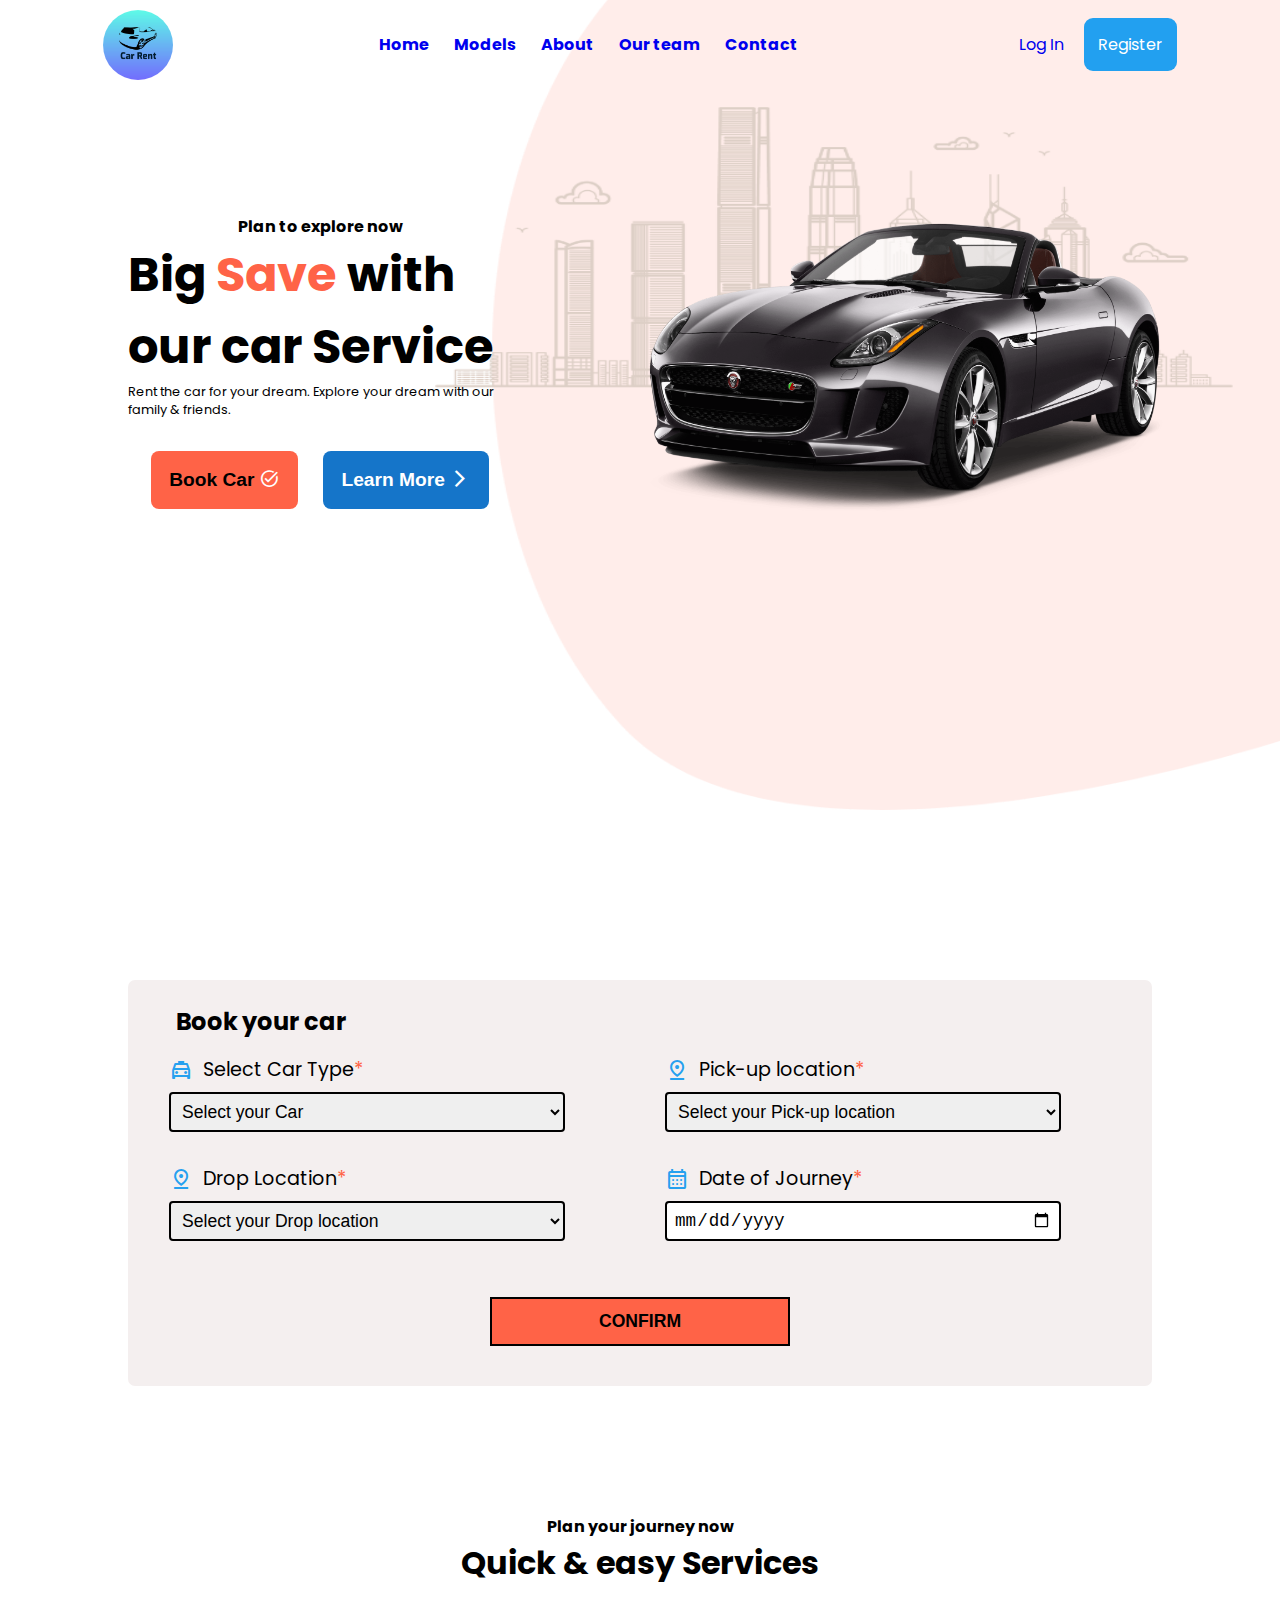
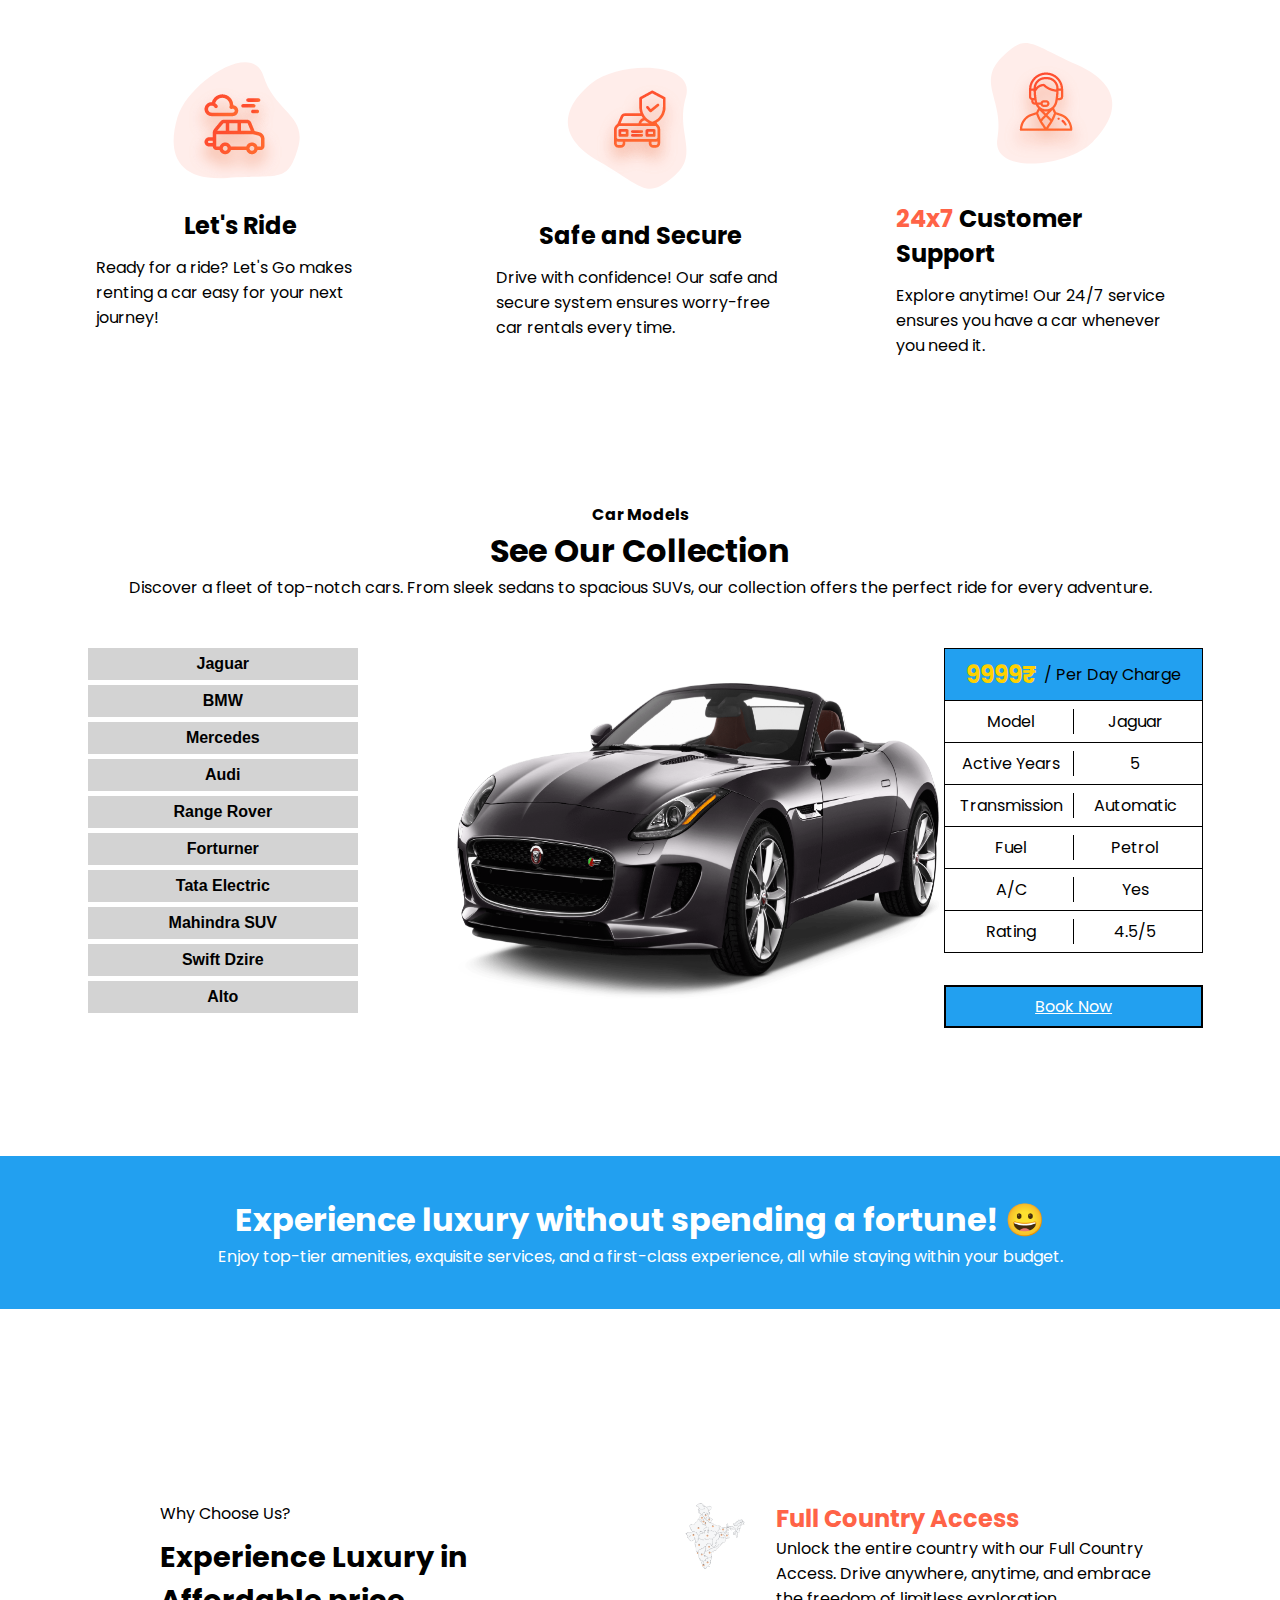
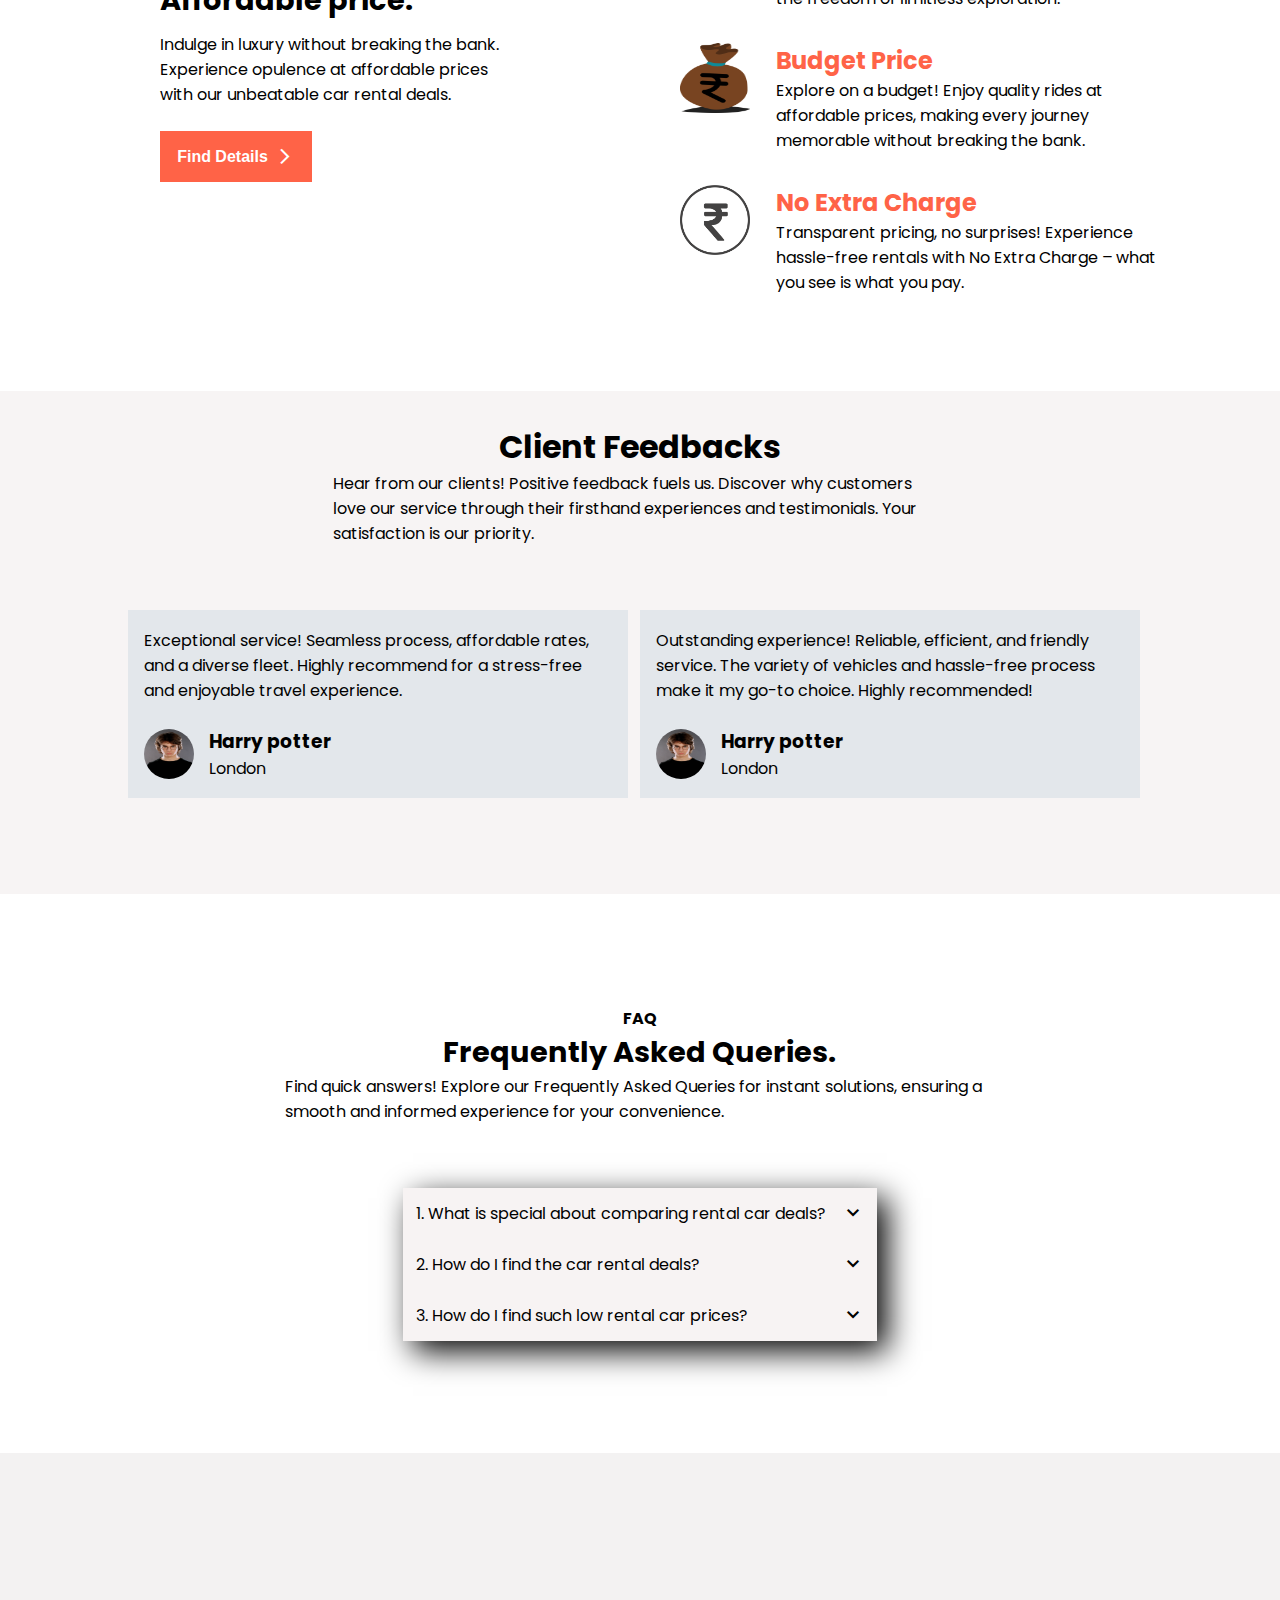
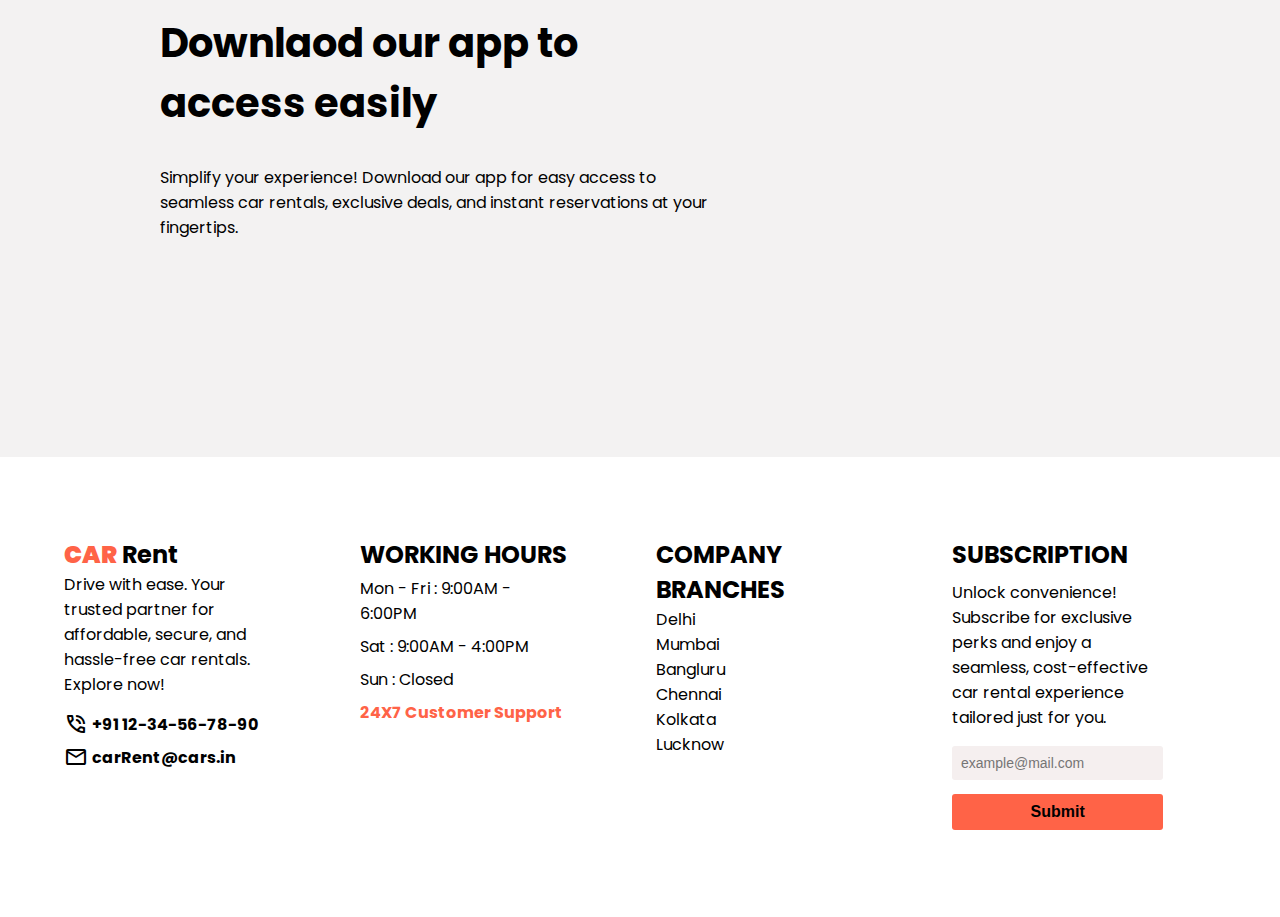
==== commit 967f865c: "favicon uploading" ====
--- a/index.html
+++ b/index.html
@@ -5,15 +5,18 @@
     <meta charset="UTF-8" />
     <meta name="viewport" content="width=device-width, initial-scale=1.0" />
     <title>Car Rent</title>
-    <link rel="stylesheet" href="/style.css" />
+    <link rel="icon" type="image/x-icon" href="app-icon.ico">
+    <link rel="stylesheet" href="style.css">
     <link rel="stylesheet"
         href="https://fonts.googleapis.com/css2?family=Material+Symbols+Outlined:opsz,wght,FILL,GRAD@20..48,100..700,0..1,-50..200" />
+    <link rel="stylesheet"
+        href="https://fonts.googleapis.com/css2?family=Material+Symbols+Outlined:opsz,wght,FILL,GRAD@24,400,0,0" />
 </head>
 
 <body>
     <header id="header">
         <nav>
-            <img src="/Image folder/background-buildings.png" alt="" class="back_img" />
+            <img src="background-buildings.png" alt="" class="back_img" />
             <div class="mobile_nav">
                 <div class="close_nav">
                     <span class="material-symbols-outlined"> close </span>
@@ -28,7 +31,7 @@
             </div>
             <div class="nav-container">
                 <div class="nav-logo">
-                    <img src="/Image folder/logo icon.png" alt="" />
+                    <img src="logo icon.png" alt="" />
                 </div>
                 <div class="menu">
                     <ul id="menu-list">
@@ -120,7 +123,7 @@
                     </div>
                 </div>
                 <div class="car-image">
-                    <img src="/Image folder/jaguar.png" alt="" class="home-car" />
+                    <img src="jaguar.png" alt="" class="home-car" />
                 </div>
             </section>
         </nav>
@@ -221,7 +224,7 @@
                 <div class="planning_features">
                     <div class="planningall">
                         <div class="plan_logo">
-                            <img src="/Image folder/planOne logo.png" alt="" />
+                            <img src="planOne logo.png" alt="" />
                         </div>
                         <div class="aboutPlan-explain">
                             <h2>Let's Ride</h2>
@@ -233,7 +236,7 @@
                     </div>
                     <div class="planningall">
                         <div class="plan_logo">
-                            <img src="/Image folder/planTwo logo.png" alt="" />
+                            <img src="planTwo logo.png" alt="" />
                         </div>
                         <div class="aboutPlan-explain">
                             <h2>Safe and Secure</h2>
@@ -245,7 +248,7 @@
                     </div>
                     <div class="planningall">
                         <div class="plan_logo">
-                            <img src="/Image folder/planThree logo.png" alt="" />
+                            <img src="planThree logo.png" alt="" />
                         </div>
                         <div class="aboutPlan-explain">
                             <h2><span>24x7</span> Customer Support</h2>
@@ -283,7 +286,7 @@
                     </div>
                     <div class="model_car_logo">
                         <div class="model_cars">
-                            <img src="/Image folder/jaguar.png" alt="" class="model_image" />
+                            <img src="jaguar.png" alt="" class="model_image" />
                         </div>
                         <div class="car_price_rent_descriptions">
                             <div class="price_rent">
@@ -333,7 +336,7 @@
         <section class="description_about_company">
             <div class="full_description">
                 <div class="some_car_images">
-                    <img src="/Image folder/group cars.png" alt="" />
+                    <img src="grup car.png" alt="" />
                 </div>
                 <div class="description_content">
                     <div class="about_us_left">
@@ -353,7 +356,7 @@
                     <div class="about_us_right">
                         <div class="about_contents_one">
                             <div class="about_img">
-                                <img src="/Image folder/indian map.png" alt="" />
+                                <img src="indian map.png" alt="" />
                             </div>
                             <div class="describe">
                                 <h2>Full Country Access</h2>
@@ -366,7 +369,7 @@
                         </div>
                         <div class="about_contents_one">
                             <div class="about_img">
-                                <img src="/Image folder/savings.png" alt="" />
+                                <img src="savings.png" alt="" />
                             </div>
                             <div class="describe">
                                 <h2>Budget Price</h2>
@@ -378,7 +381,7 @@
                         </div>
                         <div class="about_contents_one">
                             <div class="about_img">
-                                <img src="/Image folder/rupee money.png" alt="" />
+                                <img src="rupee money.png" alt="" />
                             </div>
                             <div class="describe">
                                 <h2>No Extra Charge</h2>
@@ -410,7 +413,7 @@
                             enjoyable travel experience.
                         </p>
                         <div class="user_profile">
-                            <img src="/Image folder/harry potter.jpg" alt="" />
+                            <img src="harry potter.jpg" alt="" />
                             <div class="user_detail">
                                 <h3>Harry potter</h3>
                                 <p>London</p>
@@ -427,7 +430,7 @@
                             it my go-to choice. Highly recommended!
                         </p>
                         <div class="user_profile">
-                            <img src="/Image folder/harry potter.jpg" alt="" />
+                            <img src="harry potter.jpg" alt="" />
                             <div class="user_detail">
                                 <h3>Harry potter</h3>
                                 <p>London</p>
@@ -452,7 +455,7 @@
                     </p>
                 </div>
                 <div class="back_car_img">
-                    <img src="/Image folder/audi back.png" alt="" />
+                    <img src="audi back.png" alt="" />
                 </div>
                 <div class="query_box">
                     <div class="query_questions">
@@ -585,6 +588,6 @@
         </div>
     </footer>
 </body>
-<script src="/main.js"></script>
+<script src="index.js"></script>
 
 </html>--- a/style.css
+++ b/style.css
@@ -100,6 +100,10 @@
   cursor: pointer;
 }
 
+.mobile_nav .mobileNav_menu_list li a {
+  text-decoration: none;
+}
+
 .open_nav {
   left: 0;
 }
@@ -399,6 +403,10 @@
   margin-top: 2rem;
 }
 
+.head .car-detail .button_container a {
+  text-decoration: none;
+}
+
 .head .car-detail .button_container button {
   padding: 18px;
   font-size: 1.2rem;
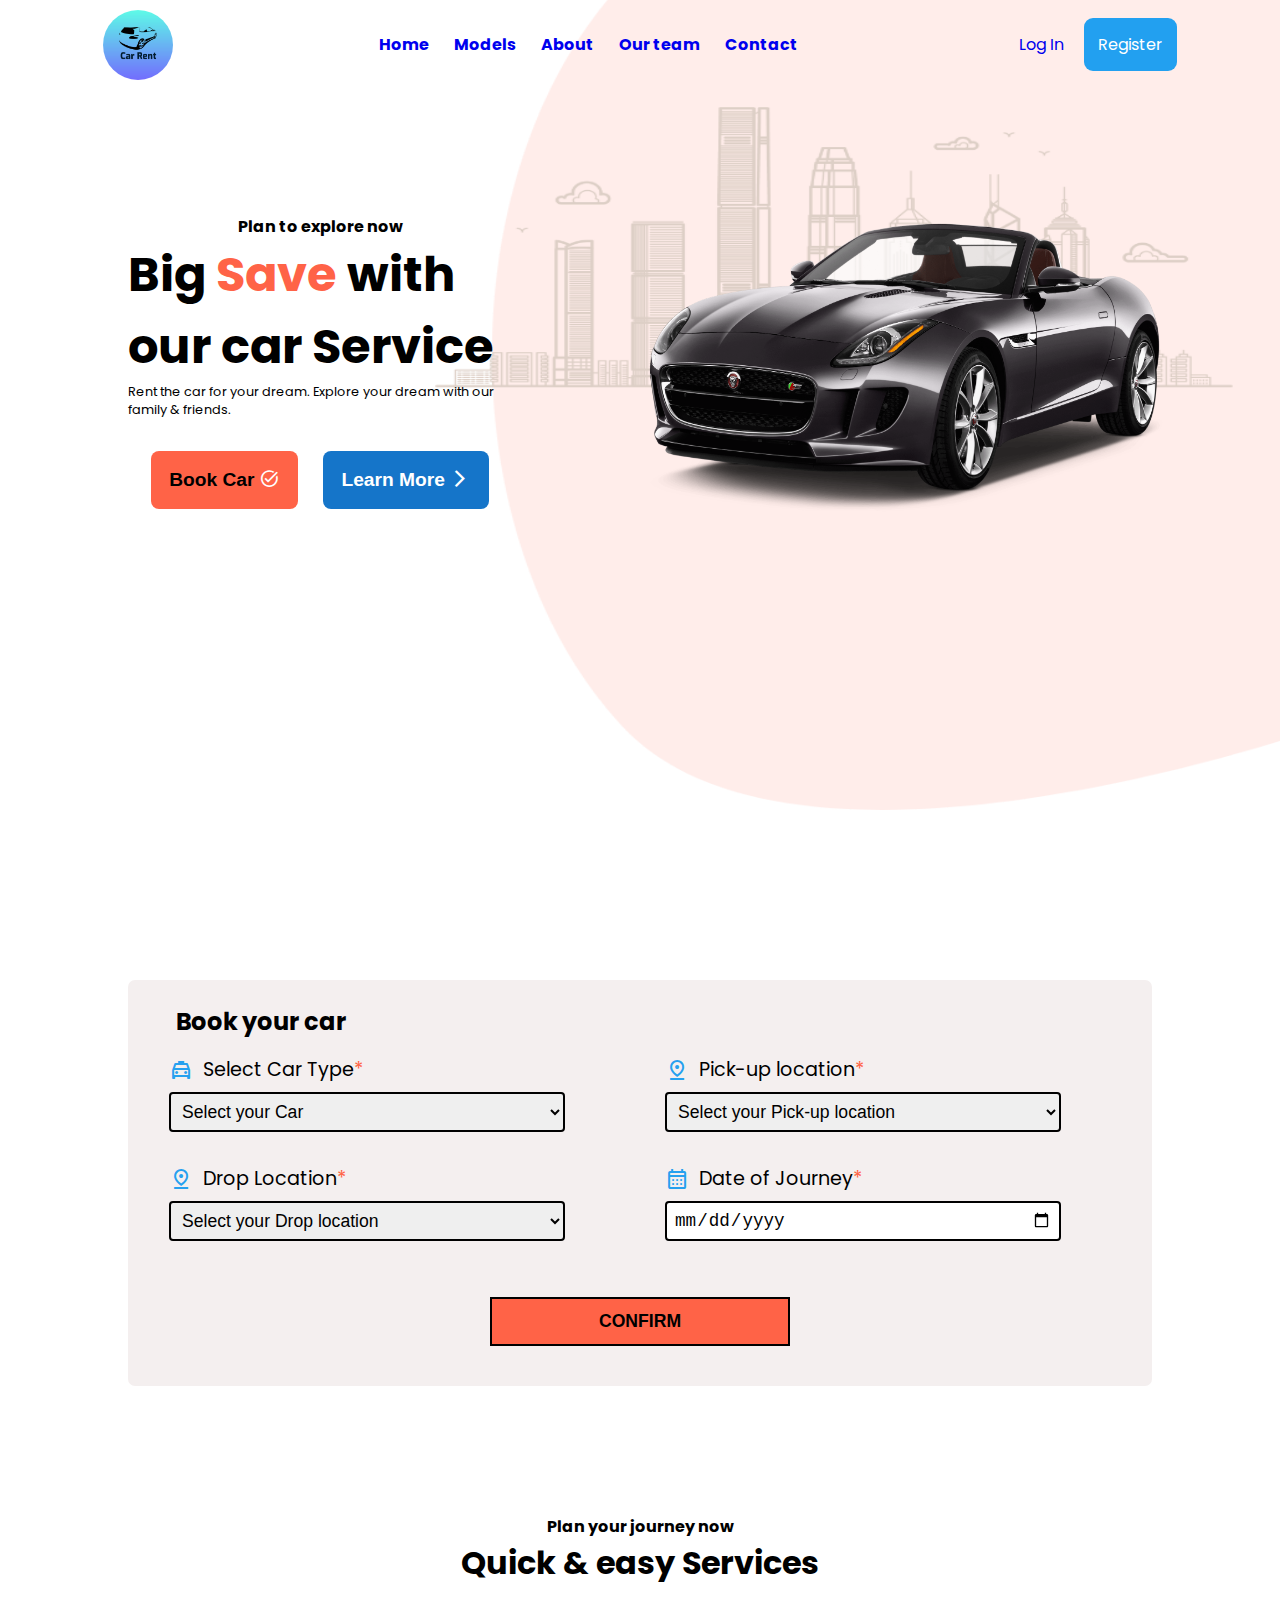
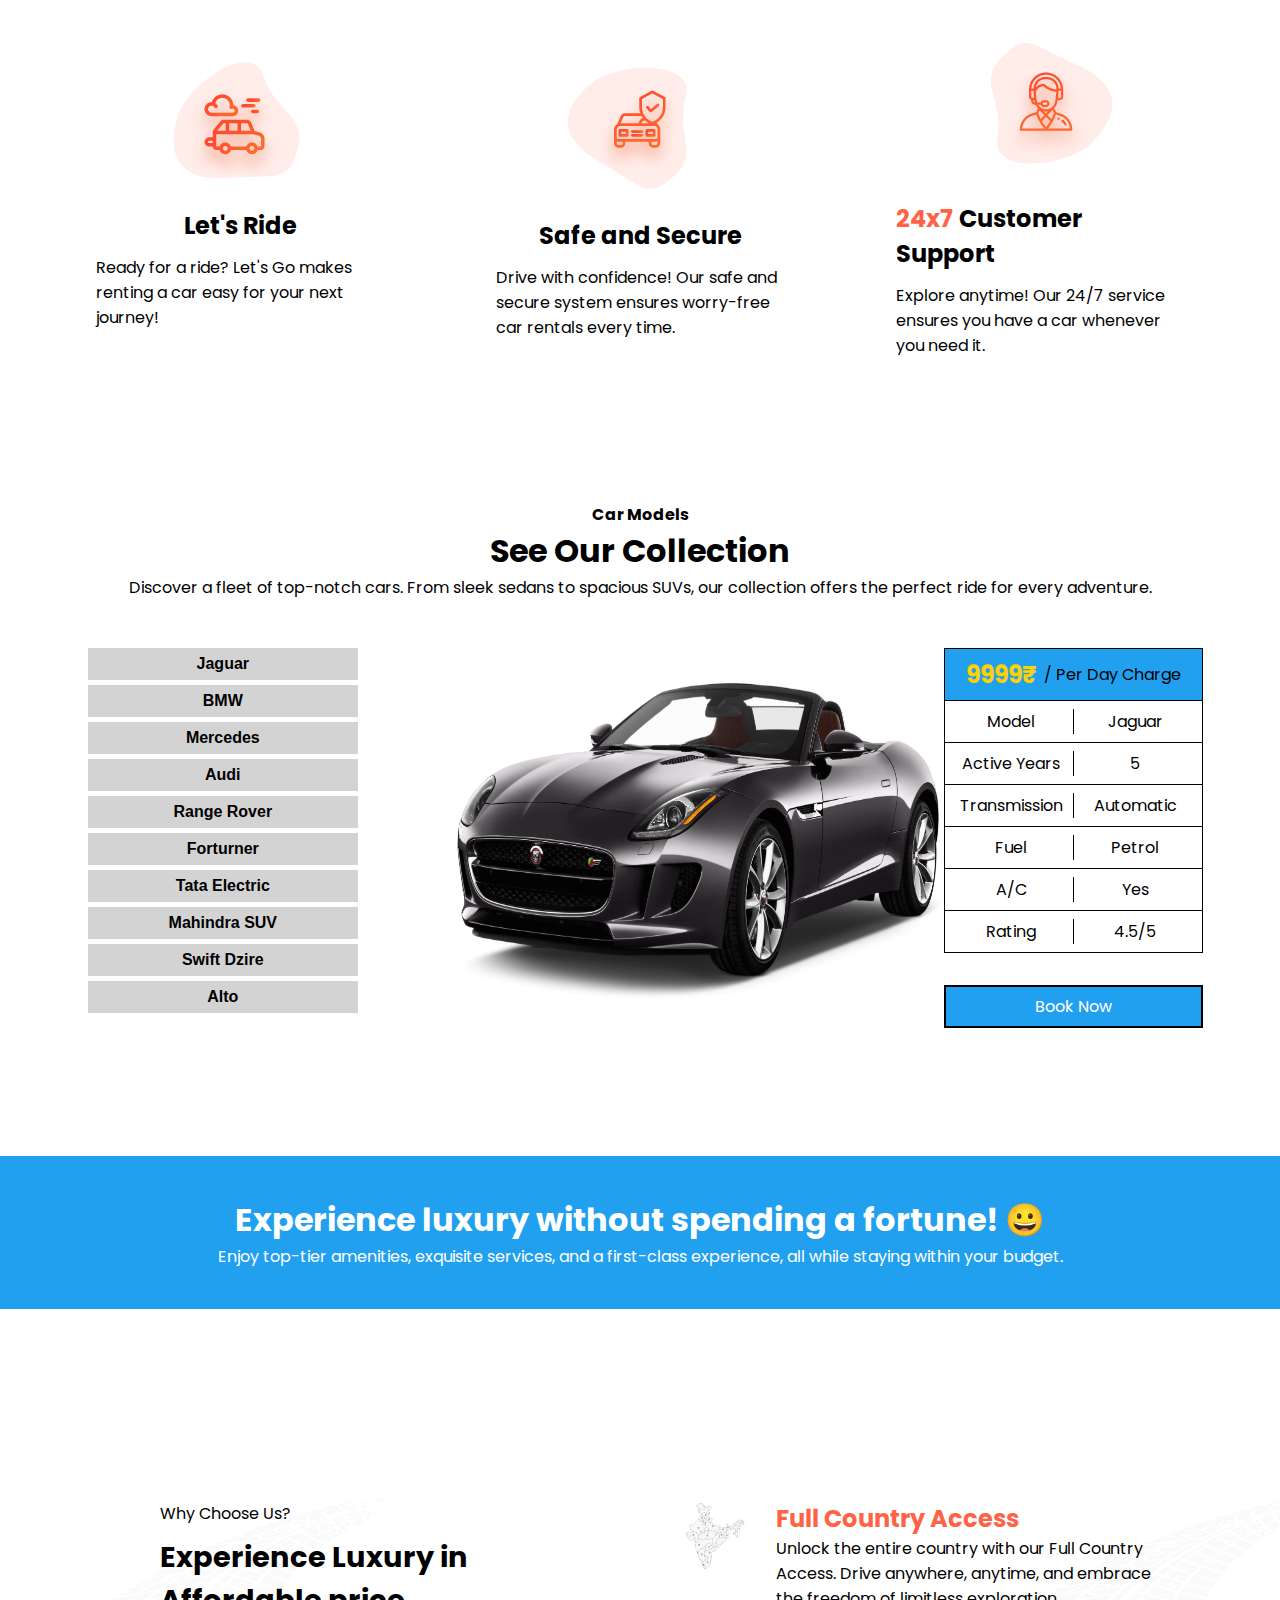
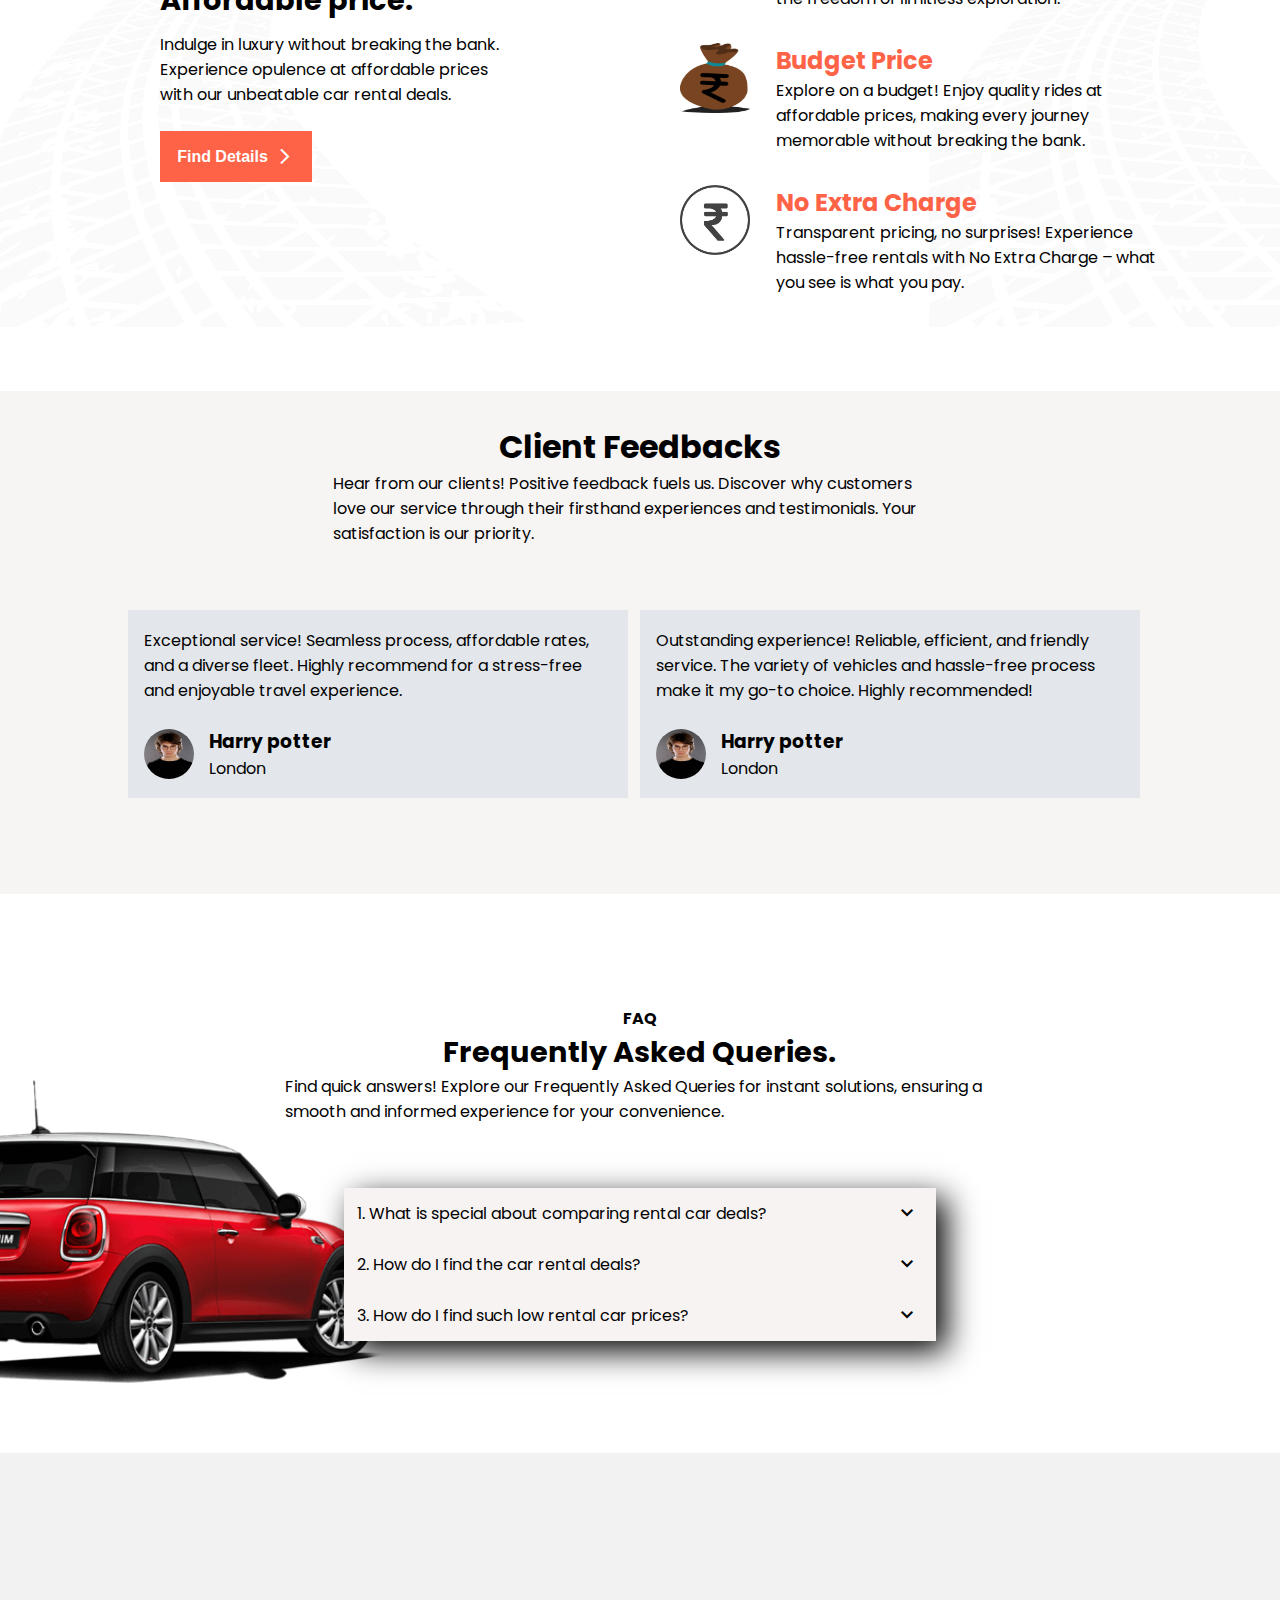
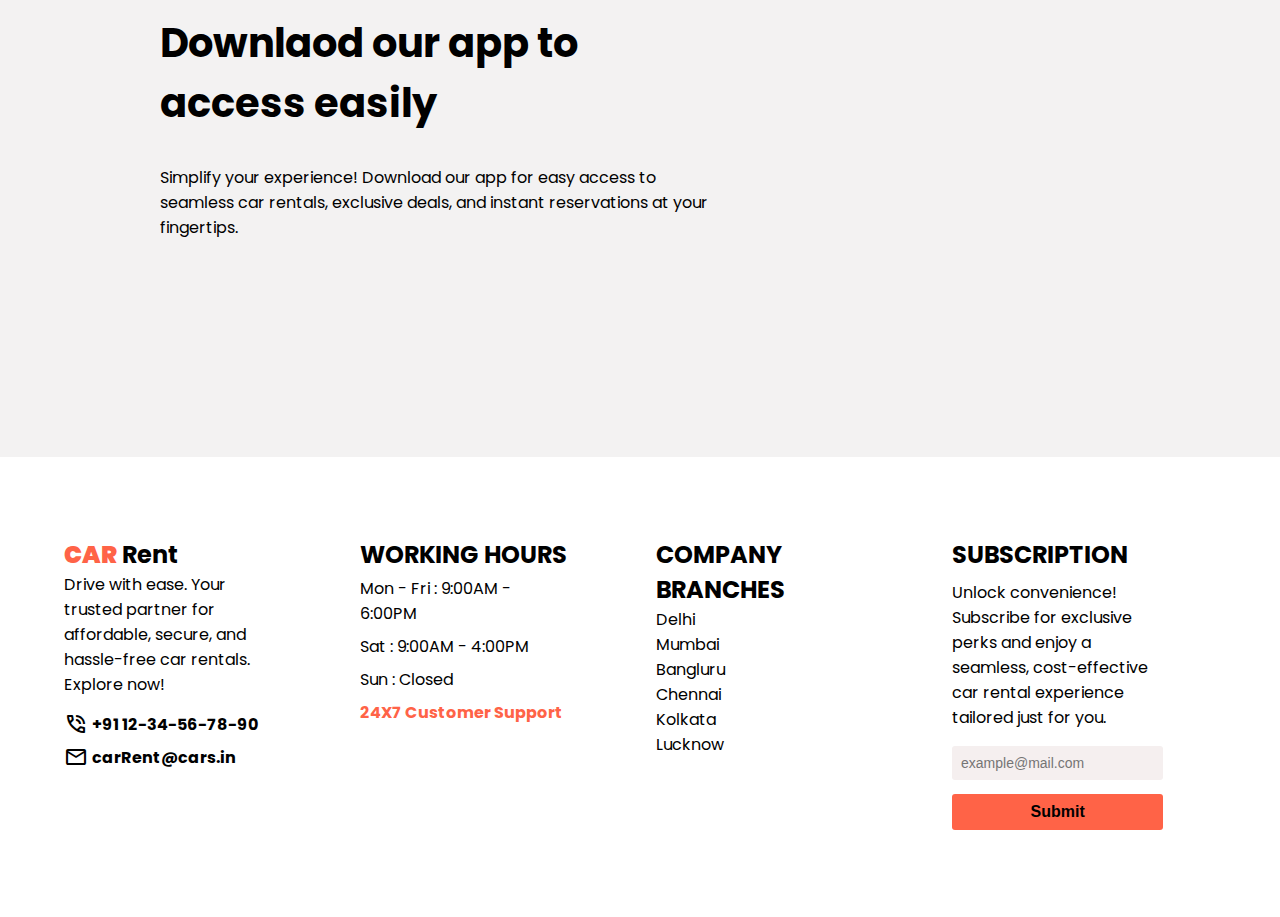
==== commit 7878f885: "Adding login section to all pages" ====
--- a/index.html
+++ b/index.html
@@ -14,6 +14,66 @@
 </head>
 
 <body>
+    <div class="login_container">
+        <div class="login_details">
+            <div class="register_page">
+                <div class="new_user_login">
+                    <div class="new_user_login_bton">
+                        <h1>New User Registration</h1>
+                        <input type="submit" name="Register" value="Register" id="registerBton">
+                    </div>
+                </div>
+                <div class="register_page_details">
+                    <form action="">
+                        <div class="full_name">
+                            <div class="firstName">
+                                <label for="firstName">First Name</label>
+                                <input type="text" name="firstName" placeholder="Enter first name" id="firstName"
+                                    required>
+                            </div>
+                            <div class="lastName">
+                                <label for="lastName">Last Name</label>
+                                <input type="text" name="lastName" placeholder="Enter last name" id="lastName" required>
+                            </div>
+                        </div>
+                        <div class="all_detail">
+                            <label for="mobileNumber">Mob. No.</label>
+                            <input type="tel" name="mobileNumber" placeholder="Enter mobile number" id="mobileNumber"
+                                required>
+                            <label for="userName">User Name</label>
+                            <input type="text" name="userName" id="userName" placeholder="Enter user name" required>
+                            <label for="password">Password</label>
+                            <input type="password" name="password" id="password" placeholder="Enter your password"
+                                required>
+                            <label for="confirmPassword">Confirm Password</label>
+                            <input type="password" name="confirmPassword" id="confirmPassword"
+                                placeholder="Confirm password" required>
+                        </div>
+                    </form>
+                    <input class="submit" type="submit" name="Submit" id="registerSubmit">
+                </div>
+            </div>
+            <div class="login_page">
+                <div class="new_user_register">
+                    <div class="new_user_register_bton">
+                        <h1>Already Register</h1>
+                        <input type="submit" name="Login" value="Login" id="loginBton">
+                    </div>
+                </div>
+                <div class="login_page_details">
+                    <form action="">
+                        <label for="loginUserName">User Name</label>
+                        <input type="text" name="loginUserName" id="loginUserName" placeholder="Enter user name"
+                            required>
+                        <label for="loginPassword">Password</label>
+                        <input type="password" name="loginPassword" id="loginPassword" placeholder="Enter your password"
+                            required>
+                    </form>
+                    <input class="submit" type="submit" name="Submit" id="loginSubmit">
+                </div>
+            </div>
+        </div>
+    </div>
     <header id="header">
         <nav>
             <img src="background-buildings.png" alt="" class="back_img" />
@@ -51,51 +111,8 @@
                     </ul>
                 </div>
                 <div class="register">
-                    <a href="#">Log In</a>
-                    <a href="#">Register</a>
-                </div>
-                <div class="register_details">
-                    <div class="full_registration">
-                        <div class="register_detail">
-                            <div class="register_form">
-                                <form action="">
-                                    <label for="firstname">First Name</label>
-                                    <input type="text" name="firstname" id="Fullname" />
-                                    <label for="secondname">Second Name</label>
-                                    <input type="text" name="secondname" id="Sname" />
-                                    <label for="email">Email</label>
-                                    <input type="email" />
-                                    <label for="password">Create Password</label>
-                                    <input type="password" />
-                                    <label for="confpassword">Confirm Password</label>
-                                    <input type="password" />
-                                </form>
-                                <button class="register_bton">Register</button>
-                            </div>
-                            <!-- <div class="login_here">
-                                <div class="log_bton">
-                                    <button class="login_here">Log In</button>
-                                </div>
-                                <div class="rst_bton">
-                                    <button class="reg_here">Register</button>
-                                </div>
-                            </div> -->
-                        </div>
-
-                        <div class="login_detail">
-                            <div class="login_form">
-                                <form action="">
-                                    <label for="fullname">Full Name</label>
-                                    <input type="text" name="fullname" id="Fname" />
-                                    <label for="email">Email</label>
-                                    <input type="email" />
-                                    <label for="Yourpassword">Password</label>
-                                    <input type="password" />
-                                </form>
-                                <button class="login_bton">Log In</button>
-                            </div>
-                        </div>
-                    </div>
+                    <a href="#" id="loginHere">Log In</a>
+                    <a href="#" id="registerHere">Register</a>
                 </div>
                 <label for="bton" id="bton_icon">
                     <span class="material-symbols-outlined"> menu </span>
@@ -114,7 +131,7 @@
                                 Book Car
                                 <span class="material-symbols-outlined"> task_alt </span>
                             </button></a>
-                        <a href="#"><button id="know_more">
+                        <a href="learn.html"><button id="know_more">
                                 Learn More
                                 <span class="material-symbols-outlined">
                                     arrow_forward_ios
@@ -317,7 +334,7 @@
                                 <span class="ratings_name">4.5/5</span>
                             </div>
                             <div class="booking_button">
-                                <a href="#" class="book_car_button">Book Now</a>
+                                <a class="book_car_button" id="book_car_button">Book Now</a>
                             </div>
                         </div>
                     </div>
@@ -346,7 +363,7 @@
                             Indulge in luxury without breaking the bank. Experience opulence
                             at affordable prices with our unbeatable car rental deals.
                         </p>
-                        <button class="about_details">
+                        <button class="about_details" id="detail_finding_button">
                             Find Details
                             <span class="material-symbols-outlined">
                                 arrow_forward_ios
@@ -455,7 +472,7 @@
                     </p>
                 </div>
                 <div class="back_car_img">
-                    <img src="audi back.png" alt="" />
+                    <img src="car.5e21eedbea3280311aff.png" alt="" />
                 </div>
                 <div class="query_box">
                     <div class="query_questions">
--- a/style.css
+++ b/style.css
@@ -14,6 +14,265 @@
   background-color: #ffffff;
   font-family: var(--poppin);
   scroll-behavior: smooth;
+}
+
+.login_container {
+  display: none;
+  /* display: flex; */
+  justify-content: center;
+  align-items: center;
+  z-index: 1;
+  position: absolute;
+  /* background-color: #ccc; */
+  width: 100%;
+  height: 100vh;
+  justify-content: center;
+  align-items: center;
+}
+
+.login_container .login_details {
+  width: 70%;
+  height: 70vh;
+  padding: 0;
+  background-color: #eee;
+  border-radius: 8px;
+  display: grid;
+  grid-template-columns: 50% 50%;
+}
+
+.login_container .login_details .login_page .new_user_register {
+  /* display: flex; */
+  justify-content: center;
+  align-items: center;
+  width: 100%;
+  height: 100%;
+  display: none;
+}
+
+.login_container .login_details .register_page .new_user_login {
+  display: flex;
+  justify-content: center;
+  align-items: center;
+  width: 100%;
+  height: 100%;
+  /* display: none; */
+}
+
+.login_container
+  .login_details
+  .login_page
+  .new_user_register
+  .new_user_register_bton,
+.new_user_login_bton {
+  display: flex;
+  justify-content: center;
+  align-items: center;
+  flex-direction: column;
+  gap: 1.4rem;
+}
+
+.login_container
+  .login_details
+  .login_page
+  .new_user_register
+  .new_user_register_bton
+  #loginBton,
+#registerBton {
+  padding: 5px;
+  width: 100px;
+  height: 35px;
+  border: 2px solid black;
+  font-size: 1rem;
+  background-color: #fff;
+  border-radius: 5px;
+  cursor: pointer;
+  transition: all 0.3s ease;
+}
+
+.login_container
+  .login_details
+  .login_page
+  .new_user_register
+  .new_user_register_bton
+  #loginBton:hover,
+#registerBton:hover {
+  background-color: black;
+  border: 2px solid #fff;
+  color: #fff;
+}
+
+.login_container .login_details .register_page {
+  background-color: tomato;
+  z-index: 999;
+  border-top-right-radius: 25%;
+  border-bottom-right-radius: 25%;
+  border-top-left-radius: 8px;
+  border-bottom-left-radius: 8px;
+  transition: all 0.2s ease;
+}
+
+.login_container .login_details .login_page {
+  /* background-color: tomato; */
+  z-index: 999;
+  border-top-left-radius: 25%;
+  border-bottom-left-radius: 25%;
+  border-top-right-radius: 8px;
+  border-bottom-right-radius: 8px;
+  transition: all 0.2s ease;
+}
+
+.login_container .login_details .register_page .register_page_details {
+  display: flex;
+  flex-direction: column;
+  justify-content: center;
+  align-items: center;
+  height: 100%;
+  gap: 1rem;
+}
+
+.login_container .login_details .login_page .login_page_details {
+  display: flex;
+  flex-direction: column;
+  justify-content: center;
+  align-items: center;
+  height: 100%;
+  gap: 1rem;
+}
+
+.login_container .login_details .register_page .register_page_details .submit {
+  padding: 7px;
+  font-size: 1rem;
+  width: 100px;
+  margin-top: 1rem;
+  border-radius: 5px;
+  font-weight: 600;
+  border: 2px solid black;
+  transition: all 0.3s ease;
+  cursor: pointer;
+}
+
+.login_container .login_details .login_page .login_page_details .submit {
+  padding: 7px;
+  font-size: 1rem;
+  width: 100px;
+  margin-top: 1rem;
+  border-radius: 5px;
+  font-weight: 600;
+  border: 2px solid black;
+  transition: all 0.3s ease;
+  cursor: pointer;
+  /* display: none; */
+}
+
+.login_container
+  .login_details
+  .register_page
+  .register_page_details
+  .submit:hover {
+  background-color: tomato;
+  color: #000;
+  border: none;
+}
+
+.login_container .login_details .login_page .login_page_details .submit:hover {
+  background-color: tomato;
+  color: #000;
+  border: none;
+}
+
+.login_container .login_details .register_page .register_page_details form {
+  flex-direction: column;
+  display: flex;
+  gap: 10px;
+  width: 80%;
+}
+
+.login_container
+  .login_details
+  .register_page
+  .register_page_details
+  form
+  .full_name {
+  display: grid;
+  grid-template-columns: repeat(2, 1fr);
+  gap: 1rem;
+}
+
+.login_container
+  .login_details
+  .register_page
+  .register_page_details
+  form
+  .full_name
+  .firstName,
+.lastName {
+  gap: 10px;
+  display: flex;
+  flex-direction: column;
+}
+
+.login_container
+  .login_details
+  .register_page
+  .register_page_details
+  form
+  .all_detail {
+  display: flex;
+  justify-content: center;
+  align-items: left;
+  flex-direction: column;
+  gap: 10px;
+}
+
+.login_container
+  .login_details
+  .register_page
+  .register_page_details
+  form
+  label {
+  font-size: 1rem;
+  font-weight: 500;
+}
+
+.login_container
+  .login_details
+  .register_page
+  .register_page_details
+  form
+  label {
+  font-size: 1rem;
+  font-weight: 500;
+}
+
+.login_container
+  .login_details
+  .register_page
+  .register_page_details
+  form
+  input {
+  height: 2rem;
+  border-radius: 4px;
+  outline: none;
+  padding: 5px 5px 5px 8px;
+  border: none;
+  width: 100%;
+}
+
+.login_container .login_details .login_page .login_page_details form input {
+  height: 2rem;
+  border-radius: 4px;
+  outline: none;
+  padding: 5px 5px 5px 8px;
+  border: none;
+  width: 100%;
+}
+
+.login_container .login_details .login_page .login_page_details form {
+  flex-direction: column;
+  display: flex;
+  gap: 10px;
+  width: 60%;
+  /* display: none; */
 }
 
 header {
@@ -191,6 +450,11 @@
 .nav-container .register > a:nth-child(1) {
   padding: 14px 20px 14px 14px;
   text-decoration: none;
+  transition: all 0.3s ease;
+}
+
+.nav-container .register > a:nth-child(1):hover {
+  color: tomato;
 }
 
 .nav-container .register > a:nth-child(2) {
@@ -199,6 +463,11 @@
   border-radius: 9px;
   color: white;
   text-decoration: none;
+  transition: all 0.3s ease;
+}
+
+.nav-container .register > a:nth-child(2):hover {
+  color: black;
 }
 
 .nav-container
@@ -477,6 +746,82 @@
   transform: rotateZ(360deg);
 }
 
+.learn_more_container {
+  width: 100%;
+  height: fit-content;
+  background-color: #eee;
+  display: flex;
+  justify-content: center;
+  align-items: center;
+  flex-direction: column;
+}
+
+.learn_more_container .company_logo {
+  padding: 2rem 0 0;
+}
+
+.learn_more_container .company_logo img {
+  width: 150px;
+  height: 150px;
+  border-radius: 50%;
+  cursor: pointer;
+}
+
+.learn_more_container .container_content {
+  width: 80%;
+  margin: auto;
+  padding: 3rem 0;
+  display: flex;
+  flex-direction: column;
+  justify-content: center;
+  align-items: center;
+}
+
+.learn_more_container .container_content .intro_section {
+  padding: 1rem;
+}
+
+.learn_more_container .container_content .intro_section h1 {
+  font-size: 1.5rem;
+  padding-bottom: 7px;
+}
+
+.learn_more_container .container_content .intro_section p {
+  padding: 0 0 0 10px;
+}
+
+.learn_more_container .container_content .detail_section {
+  padding: 1rem;
+}
+
+.learn_more_container .container_content .detail_section h3 {
+  padding-bottom: 8px;
+}
+
+.learn_more_container .container_content .detail_section ol {
+  padding: 0 0 0 15px;
+  width: 60%;
+  display: flex;
+  justify-content: center;
+  align-items: center;
+  flex-direction: column;
+  gap: 10px;
+}
+
+.learn_more_container .container_content .end_section {
+  padding: 1rem;
+}
+
+.learn_more_container .container_content .end_section h3 {
+  font-size: 1.5rem;
+  padding-bottom: 10px;
+}
+
+.learn_more_container .container_content .end_section p {
+  width: 80%;
+  padding: 0 0 0 10px;
+}
+
 /* MAIN SECTION */
 
 main .booking {
@@ -808,6 +1153,7 @@
 .description_about_company {
   width: 100%;
   margin: 1rem 0 4rem 0;
+  background-image: url(bg.82b3bf0dc76cd35f3da0.png);
 }
 
 .description_about_company .some_car_images {
@@ -992,13 +1338,14 @@
 .query .back_car_img {
   position: absolute;
   z-index: -1;
+  width: 100%;
+  float: left;
 }
 
 .query .back_car_img img {
-  width: 500px;
+  width: 400px;
   position: relative;
-  top: 7rem;
-  left: -37rem;
+  top: 4rem;
   z-index: -1;
 }
 
@@ -1015,7 +1362,7 @@
 
 .query .asked_query .query_box {
   margin-top: 4rem;
-  width: 40%;
+  width: 50%;
   box-shadow: 10px 10px 30px #000;
 }
 
@@ -1041,7 +1388,7 @@
   padding: 18px 15px;
   background-color: #e7e0e0;
   display: none;
-  font-size: 10px;
+  font-size: 14px;
 }
 
 .downloads {
@@ -1162,7 +1509,136 @@
 
 /* MEDIA QUERIES */
 
+@media (max-width: 1030px) {
+  .login_container
+    .login_details
+    .login_page
+    .new_user_register
+    .new_user_register_bton,
+  .new_user_login_bton {
+    width: 80%;
+  }
+  .login_container
+    .login_details
+    .login_page
+    .new_user_register
+    .new_user_register_bton
+    h1,
+  .new_user_login_bton h1 {
+    font-size: 1.5rem;
+  }
+  .login_container .login_details .register_page .register_page_details {
+    width: 90%;
+    margin: auto;
+    gap: 6px;
+  }
+  .login_container
+    .login_details
+    .register_page
+    .register_page_details
+    form
+    .full_name {
+    gap: 10px;
+  }
+  .login_container
+    .login_details
+    .register_page
+    .register_page_details
+    form
+    .all_detail {
+    gap: 7px;
+  }
+}
 @media (max-width: 790px) {
+  .login_container
+    .login_details
+    .login_page
+    .new_user_register
+    .new_user_register_bton
+    #loginBton,
+  #registerBton {
+    width: 90px;
+    height: 32px;
+    font-size: 14px;
+  }
+  .login_container
+    .login_details
+    .login_page
+    .new_user_register
+    .new_user_register_bton
+    h1,
+  .new_user_login_bton h1 {
+    font-size: 1rem;
+  }
+  .login_container .login_details .register_page .register_page_details form {
+    width: 90%;
+  }
+  .login_container
+    .login_details
+    .register_page
+    .register_page_details
+    form
+    .full_name {
+    gap: 7px;
+  }
+  .login_container
+    .login_details
+    .register_page
+    .register_page_details
+    form
+    label {
+    font-size: 13px;
+  }
+  .login_container
+    .login_details
+    .register_page
+    .register_page_details
+    form
+    input {
+    padding: 3px 3px 3px 5px;
+    font-size: 12px;
+    height: 1.5rem;
+  }
+  .login_container
+    .login_details
+    .register_page
+    .register_page_details
+    form
+    .full_name
+    .firstName,
+  .lastName {
+    gap: 6px;
+  }
+  .login_container
+    .login_details
+    .register_page
+    .register_page_details
+    form
+    .all_detail {
+    gap: 5px;
+  }
+  .login_container
+    .login_details
+    .register_page
+    .register_page_details
+    .submit {
+    width: 80px;
+    font-size: 13px;
+  }
+  .login_container .login_details .login_page .login_page_details form {
+    gap: 7px;
+  }
+  .login_container .login_details .login_page .login_page_details form label {
+    font-size: 13px;
+  }
+  .login_container .login_details .login_page .login_page_details form input {
+    height: 1.5rem;
+    padding: 3px 3px 3px 5px;
+  }
+  .login_container .login_details .login_page .login_page_details .submit {
+    font-size: 13px;
+    width: 80px;
+  }
   header {
     padding: 0 0 13rem 0;
     height: fit-content;
@@ -1791,6 +2267,74 @@
 }
 
 @media (max-width: 425px) {
+  .login_container .login_details {
+    display: grid;
+    grid-template-columns: none;
+    grid-template-rows: 85% 15%;
+  }
+
+  .login_container
+    .login_details
+    .login_page
+    .new_user_register
+    .new_user_register_bton {
+    display: flex;
+    flex-direction: row;
+    width: 90%;
+    justify-content: center;
+    align-items: center;
+  }
+
+  .login_container .login_details .login_page {
+    border-radius: 0px;
+  }
+
+  .login_container
+    .login_details
+    .login_page
+    .new_user_register
+    .new_user_register_bton
+    #loginBton {
+    width: 80px;
+    font-size: 13px;
+  }
+
+  .login_container .login_details .register_page {
+    grid-row-start: 2;
+    border-radius: 0px;
+  }
+
+  .login_container
+    .login_details
+    .login_page
+    .new_user_register
+    .new_user_register_bton,
+  .new_user_login_bton {
+    flex-direction: row;
+    justify-content: center;
+  }
+
+  .login_container
+    .login_details
+    .login_page
+    .new_user_register
+    .new_user_register_bton
+    h1,
+  .new_user_login_bton h1 {
+    font-size: 11px;
+  }
+
+  .login_container
+    .login_details
+    .login_page
+    .new_user_register
+    .new_user_register_bton
+    #loginBton,
+  #registerBton {
+    width: 70px;
+    font-size: 10px;
+  }
+
   nav > img {
     width: 100%;
   }
